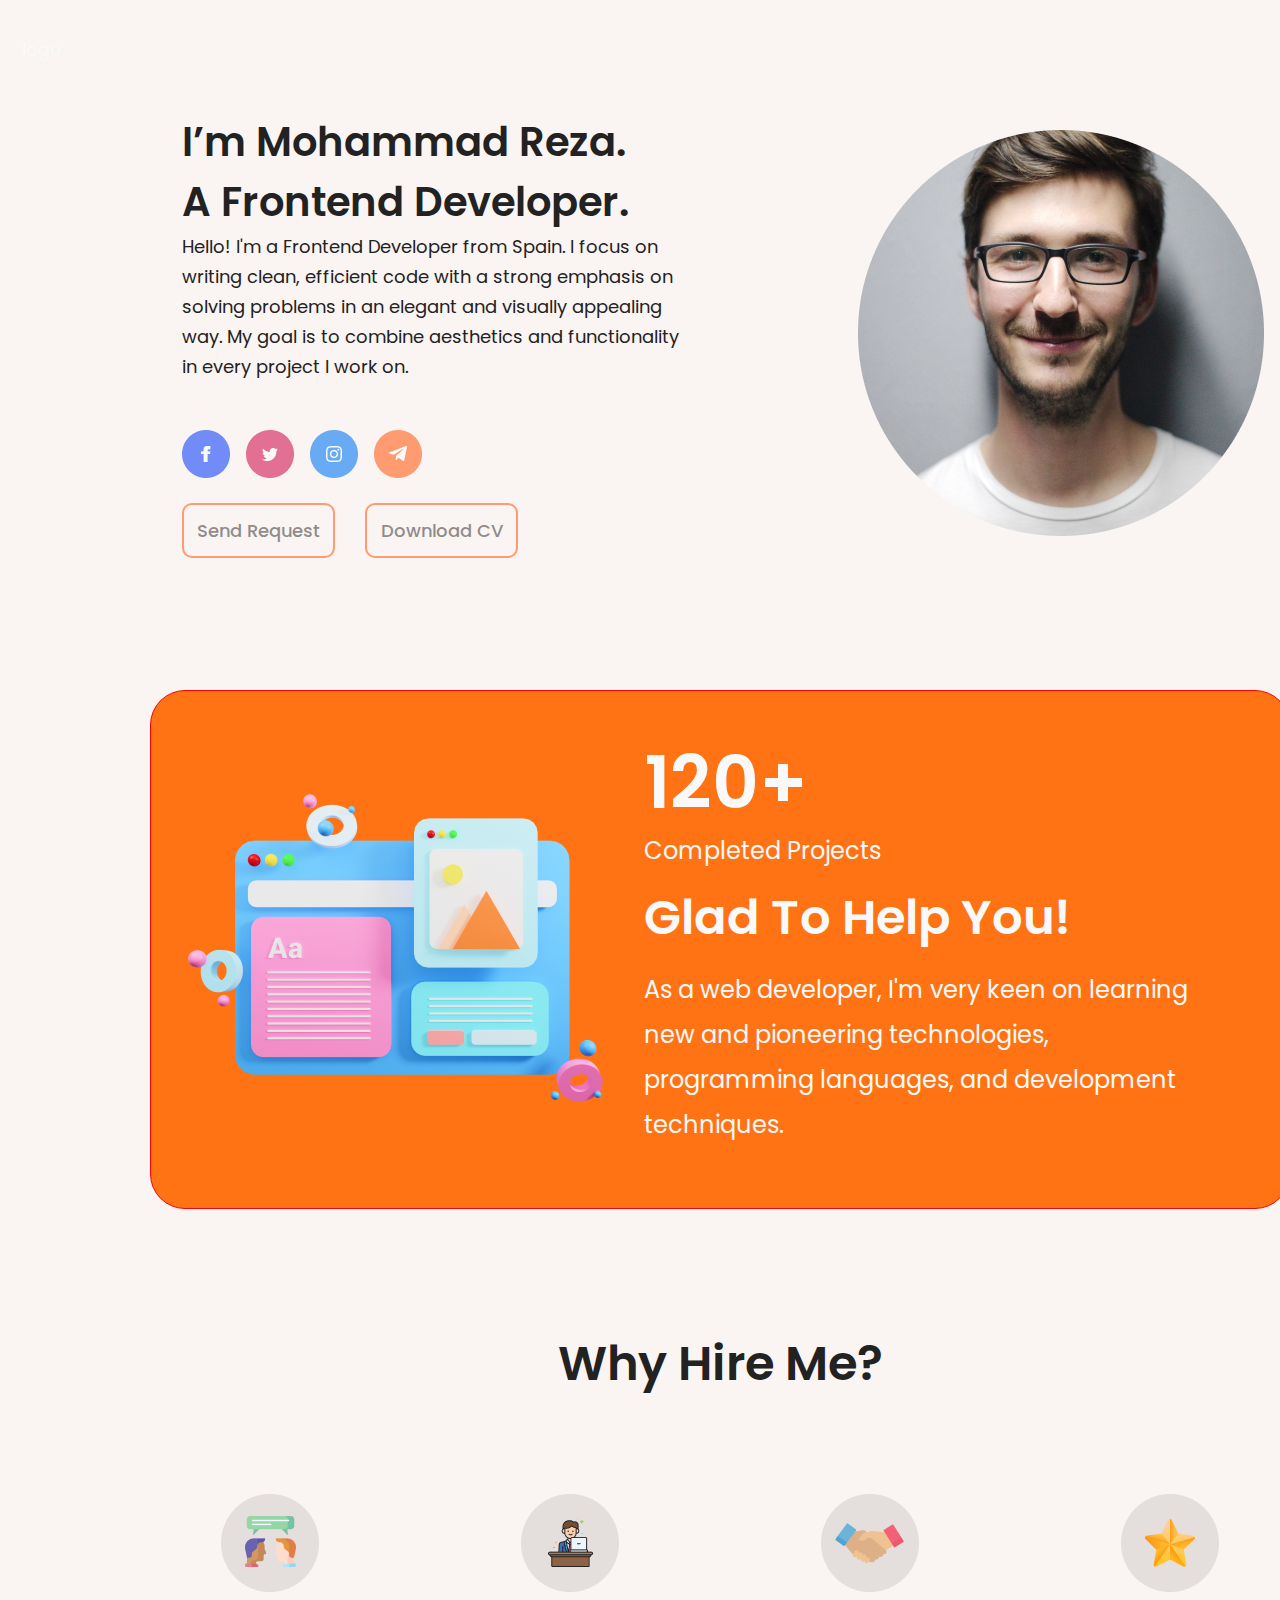
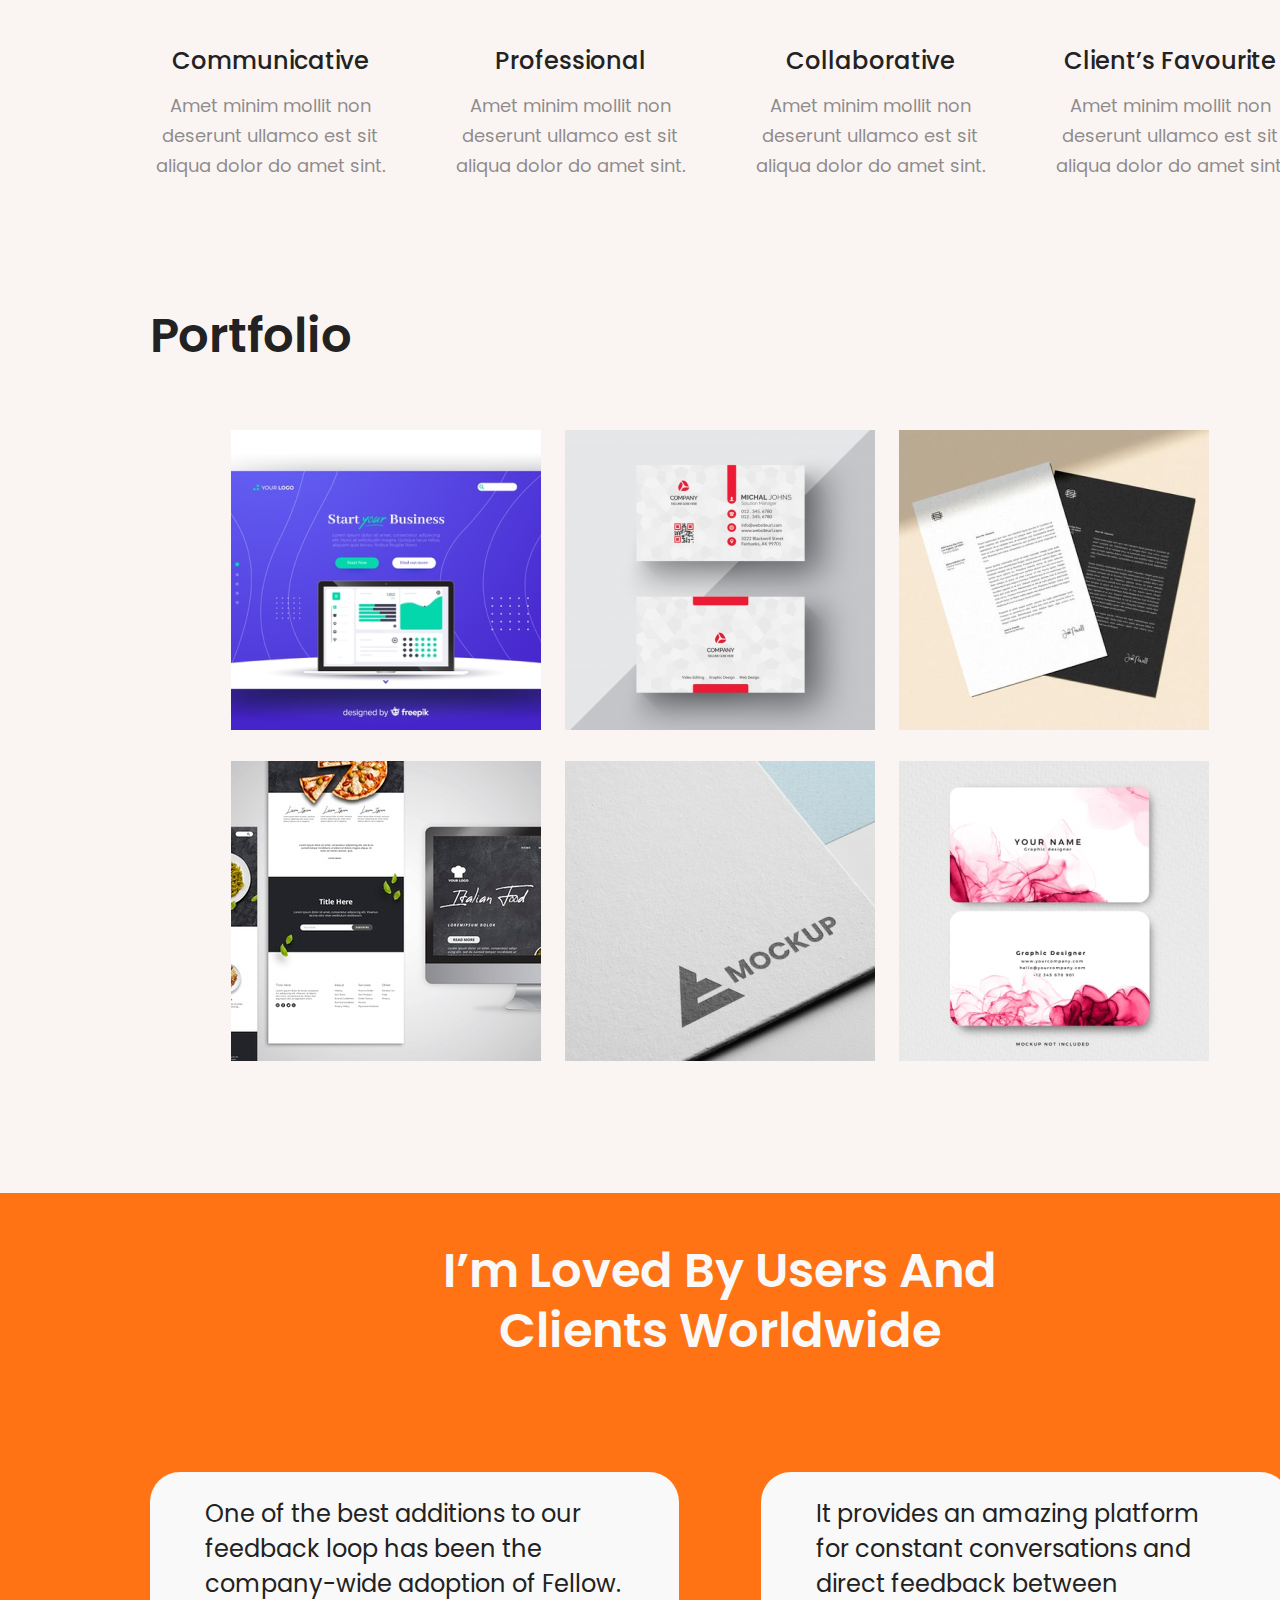
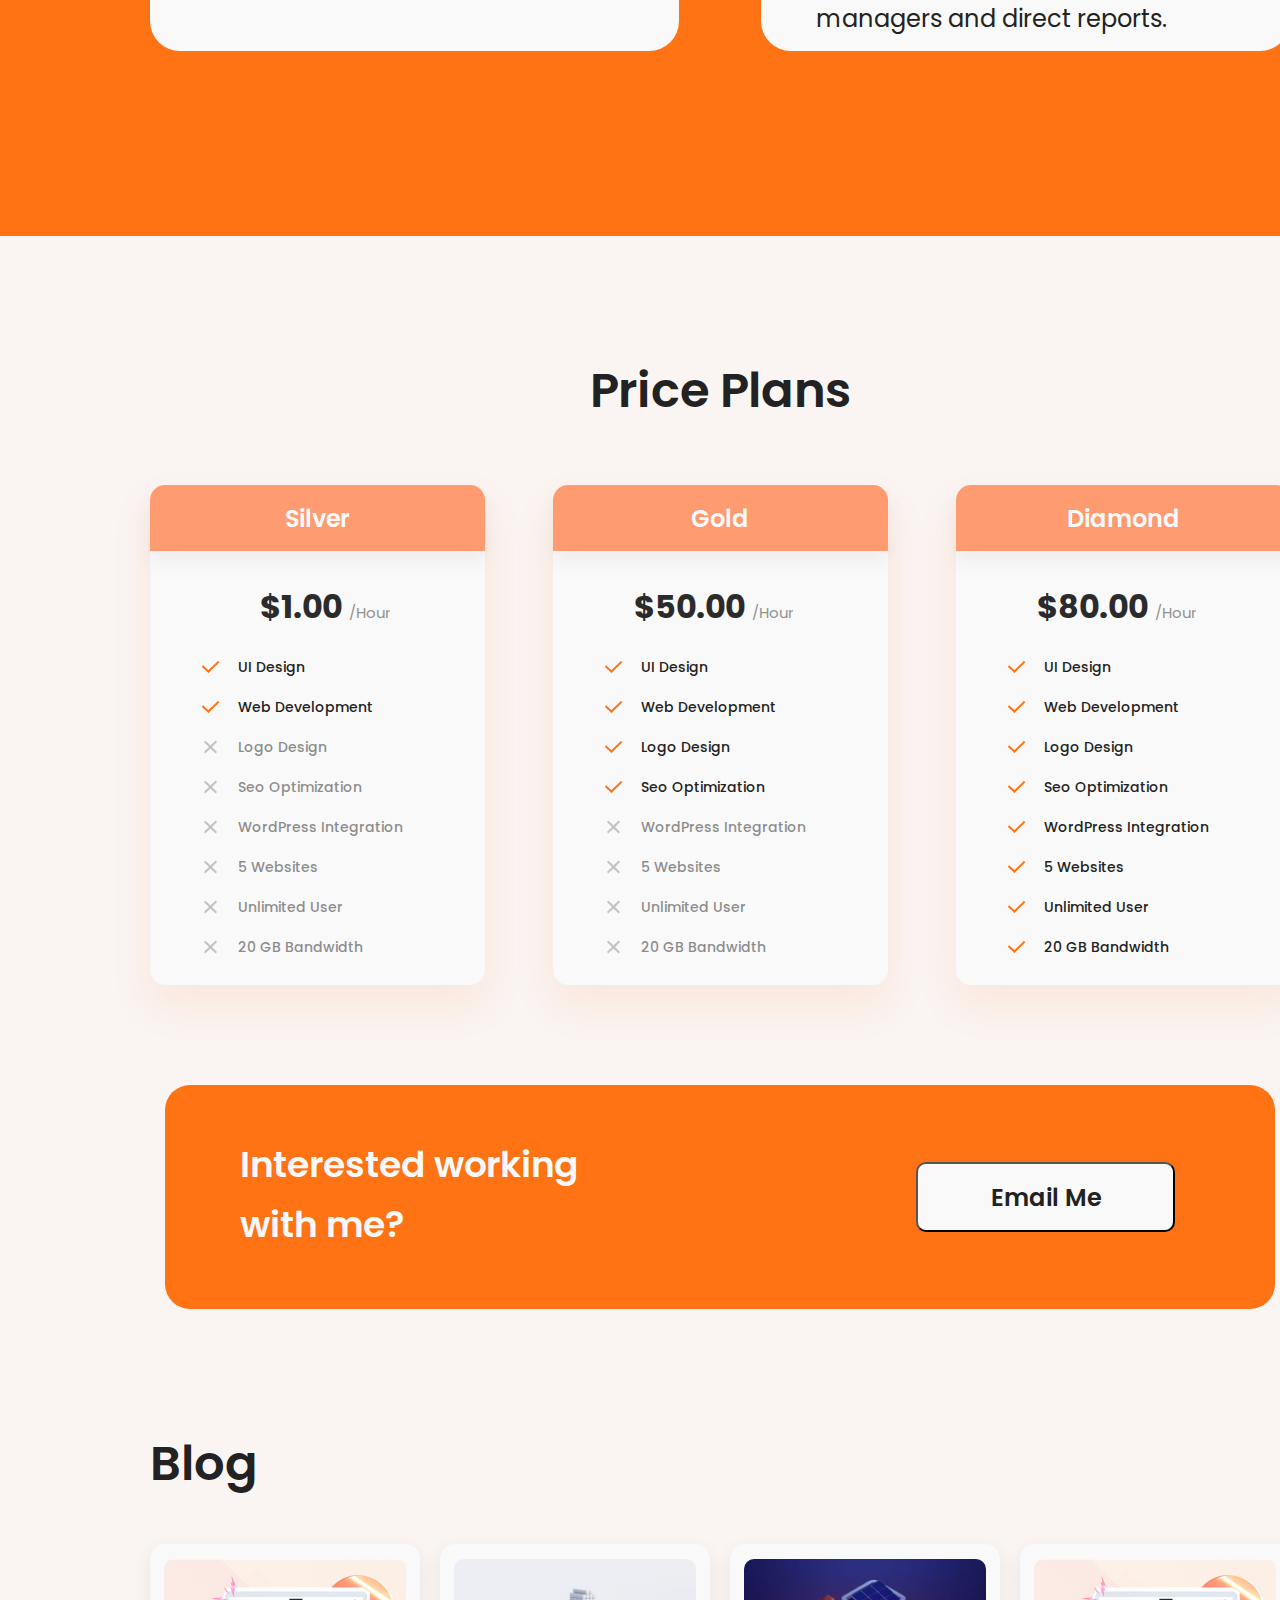
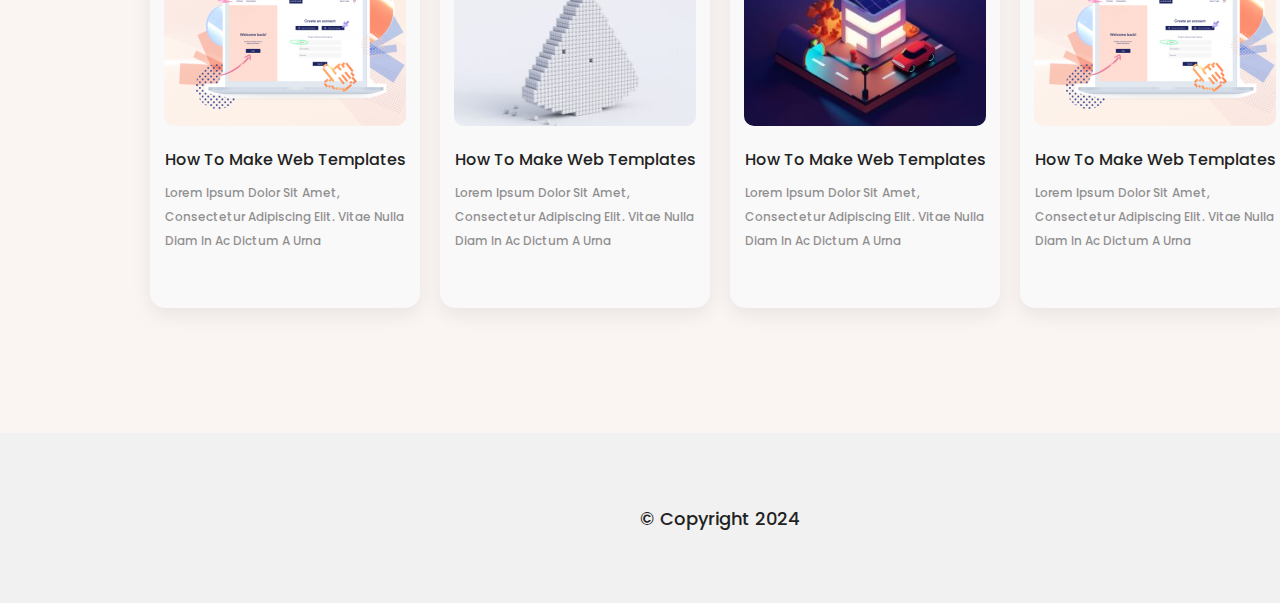
==== index.html @ 56ccb45d "Commit 1" ====
<!doctype html>
<html lang="en">
<head>
    <meta charset="UTF-8">
    <meta name="viewport"
          content="width=device-width, user-scalable=no, initial-scale=1.0, maximum-scale=1.0, minimum-scale=1.0">
    <meta http-equiv="X-UA-Compatible" content="ie=edge">
    <title>Portfolio</title>
    <link rel="stylesheet" href="style.css">
</head>
<body>
<div class="content-wrapper flex">
    <p class="logo">logo</p>
    <header class="flex">
        <div class="header-info flex">
            <h1 class="font-size core-font">I’m Mohammad Reza. a Frontend developer.</h1>
            <p>Hello! I'm a Frontend Developer from Spain. I focus on writing clean, efficient code with a strong emphasis on solving problems in an elegant and visually appealing way. My goal is to combine aesthetics and functionality in every project I work on.</p>
            <div class="icons-container flex">
                <a href="https://www.facebook.com" target="_blank"><img src="Images/Social_Media_Icons/facebook-icon.png" alt="Facebook Profile"></a>
                <a href="https://www.twitter.com" target="_blank"><img src="Images/Social_Media_Icons/twitter-icon.png" alt="Twitter Profile"></a>
                <a href="https://www.instagram.com" target="_blank"><img src="Images/Social_Media_Icons/instagram-icon.png" alt="Instagram Profile"></a>
                <a href="https://t.me" target="_blank"><img src="Images/Social_Media_Icons/telegram-icon.png" alt="Telegram Profile"></a>
            </div>
            <div class="buttons-container">
                <button class="button send">Send Request</button>
                <button class="button download">Download CV</button>
            </div>
        </div>
        <img src="Images/Mohammad_Reza.png" alt="Photo of Mohammad Reza">
    </header>
    <main class="main flex">
        <!----------------------------section introduction--------------------------->
        <section class="introduction flex">
            <img src="Images/Website_Mockup.png" alt="Website Mockup Image">
            <div class="text-container">
                <p>120+</p>
                <p>Completed Projects</p>
                <h3 class="introduction-title core-font">Glad to Help You!</h3>
                <p>As a web developer, I'm very keen on learning new and pioneering technologies, programming languages, and development techniques.</p>
            </div>
        </section>
        <!----------------------------section skills--------------------------------->
        <section class="skills flex">
            <h2 class="skills-title core-font">Why Hire Me?</h2>
            <div class="skills-cards flex">
                <article class="skills-card flex">
                    <img src="Images/Skills/Communicative.png" alt="Communicative icon: two heads with speech bubble">
                    <h4>Communicative</h4>
                    <p>Amet minim mollit non deserunt ullamco est sit aliqua dolor do amet sint.</p>
                </article>
                <article class="skills-card flex">
                    <img src="Images/Skills/Professional.png" alt="Professional icon: person at desk with computer">
                    <h4>Professional</h4>
                    <p>Amet minim mollit non deserunt ullamco est sit aliqua dolor do amet sint.</p>
                </article>
                <article class="skills-card flex">
                    <img src="Images/Skills/Collaborative.png" alt="Collaborative icon: two hands shaking">
                    <h4>Collaborative</h4>
                    <p>Amet minim mollit non deserunt ullamco est sit aliqua dolor do amet sint.</p>
                </article>
                <article class="skills-card flex">
                    <img src="Images/Skills/Favourite.png" alt="Client's Favourite icon: yellow star">
                    <h4>Client’s Favourite</h4>
                    <p>Amet minim mollit non deserunt ullamco est sit aliqua dolor do amet sint.</p>
                </article>
            </div>
        </section>
        <!----------------------------section portfolio------------------------------>
        <section class="portfolio">
            <h2 class="portfolio-title core-font">Portfolio</h2>
            <div class="portfolio-container">
                <a href="#"><img src="Images/Portfolio/business-landing-page.png" alt="Business startup landing page with a modern design and analytics dashboard illustration"></a>
                <a href="#"><img src="Images/Portfolio/business-card-design.png" alt="Professional business card design with red accents and contact information"></a>
                <a href="#"><img src="Images/Portfolio/letterhead-template.png" alt="Elegant letterhead templates in white and black with company branding"></a>
                <a href="#"><img src="Images/Portfolio/restaurant-menu.png" alt="Restaurant menu design featuring Italian food with a clean layout"></a>
                <a href="#"><img src="Images/Portfolio/mockup-design.png" alt="Mockup design showcasing a logo on textured paper"></a>
                <a href="#" class="inactive-link"><img src="Images/Portfolio/gift-card.png" alt="Stylish gift cards with pink floral design and placeholder text"></a>
            </div>
        </section>
        <!----------------------------section quotes--------------------------------->
        <section class="quotes flex">
            <h2 class="quotes-title core-font">I’m Loved By Users And Clients Worldwide</h2>
            <div class="quotes-container flex">
                <blockquote class="quote-one flex">
                    <p class="quote-one-text">One of the best additions to our feedback loop has been the company-wide adoption of Fellow.</p>
                </blockquote>
                <blockquote class="quote-two flex">
                    <p class="quote-two-text">It provides an amazing platform for constant conversations and direct feedback between managers and direct reports.</p>
                </blockquote>
            </div>
        </section>
        <!----------------------------section prices--------------------------------->
        <section class="prices flex">
            <h2 class="prices-title core-font">Price plans</h2>
            <div class="price-cards-container flex">
                <div class="price-card silver">
                    <div class="price-card-title flex">silver</div>
                    <div class="plan-price">
                        <h2 class="price">$1.00 <span>/Hour</span></h2>
                    </div>
                    <ul class="plan-features">
                        <li class="checked"><img src="Images/Prices/Check.png" alt="Checked" class="icon"> UI Design</li>
                        <li class="checked"><img src="Images/Prices/Check.png" alt="Checked" class="icon"> Web Development</li>
                        <li class="unchecked"><img src="Images/Prices/Unchecked.png" alt="Unchecked" class="icon"> Logo Design</li>
                        <li class="unchecked"><img src="Images/Prices/Unchecked.png" alt="Unchecked" class="icon"> Seo Optimization</li>
                        <li class="unchecked"><img src="Images/Prices/Unchecked.png" alt="Unchecked" class="icon"> WordPress Integration</li>
                        <li class="unchecked"><img src="Images/Prices/Unchecked.png" alt="Unchecked" class="icon"> 5 Websites</li>
                        <li class="unchecked"><img src="Images/Prices/Unchecked.png" alt="Unchecked" class="icon"> Unlimited User</li>
                        <li class="unchecked"><img src="Images/Prices/Unchecked.png" alt="Unchecked" class="icon"> 20 GB Bandwidth</li>
                    </ul>
                </div>
                <div class="price-card gold">
                    <div class="price-card-title flex">gold</div>
                    <div class="plan-price">
                        <h2 class="price">$50.00 <span>/Hour</span></h2>
                    </div>
                    <ul class="plan-features">
                        <li class="checked"><img src="Images/Prices/Check.png" alt="Checked" class="icon"> UI Design</li>
                        <li class="checked"><img src="Images/Prices/Check.png" alt="Checked" class="icon"> Web Development</li>
                        <li class="checked"><img src="Images/Prices/Check.png" alt="Checked" class="icon"> Logo Design</li>
                        <li class="checked"><img src="Images/Prices/Check.png" alt="Checked" class="icon"> Seo Optimization</li>
                        <li class="unchecked"><img src="Images/Prices/Unchecked.png" alt="Unchecked" class="icon"> WordPress Integration</li>
                        <li class="unchecked"><img src="Images/Prices/Unchecked.png" alt="Unchecked" class="icon"> 5 Websites</li>
                        <li class="unchecked"><img src="Images/Prices/Unchecked.png" alt="Unchecked" class="icon"> Unlimited User</li>
                        <li class="unchecked"><img src="Images/Prices/Unchecked.png" alt="Unchecked" class="icon"> 20 GB Bandwidth</li>
                    </ul>
                </div>
                <div class="price-card diamond">
                    <div class="price-card-title flex">diamond</div>
                    <div class="plan-price">
                        <h2 class="price">$80.00 <span>/Hour</span></h2>
                    </div>
                    <ul class="plan-features">
                        <li class="checked"><img src="Images/Prices/Check.png" alt="Checked" class="icon"> UI Design</li>
                        <li class="checked"><img src="Images/Prices/Check.png" alt="Checked" class="icon"> Web Development</li>
                        <li class="checked"><img src="Images/Prices/Check.png" alt="Checked" class="icon"> Logo Design</li>
                        <li class="checked"><img src="Images/Prices/Check.png" alt="Checked" class="icon"> Seo Optimization</li>
                        <li class="checked"><img src="Images/Prices/Check.png" alt="Checked" class="icon"> WordPress Integration</li>
                        <li class="checked"><img src="Images/Prices/Check.png" alt="Checked" class="icon"> 5 Websites</li>
                        <li class="checked"><img src="Images/Prices/Check.png" alt="Checked" class="icon"> Unlimited User</li>
                        <li class="checked"><img src="Images/Prices/Check.png" alt="Checked" class="icon"> 20 GB Bandwidth</li>
                    </ul>
                </div>
            </div>
            <div class="email-container flex">
                <h4 class="email-title">Interested working with me?</h4>
                <button class="email-button">Email Me</button>
            </div>
        </section>
        <!----------------------------section Blog ---------------------------------->
        <section class="blog flex">
            <h2 class="blog-title core-font">Blog</h2>
            <div class="blog-cards-container flex">
                <article class="blog-card flex">
                    <img src="Images/Blog/sign-up.png" alt="online registration form">
                    <h3 class="blog-card-title">How to make web templates</h3>
                    <p class="blog-card-description">Lorem ipsum dolor sit amet, consectetur adipiscing elit. Vitae nulla diam in ac dictum a urna</p>
                </article>
                <article class="blog-card flex">
                    <img src="Images/Blog/Pine-tree.png" alt="Pine-tree made of white cubes">
                    <h3 class="blog-card-title">How to make web templates</h3>
                    <p class="blog-card-description">Lorem ipsum dolor sit amet, consectetur adipiscing elit. Vitae nulla diam in ac dictum a urna</p>
                </article>
                <article class="blog-card flex">
                    <img src="Images/Blog/3D_model.png" alt="3D model of a house with solar panels and a car on the street">
                    <h3 class="blog-card-title">How to make web templates</h3>
                    <p class="blog-card-description">Lorem ipsum dolor sit amet, consectetur adipiscing elit. Vitae nulla diam in ac dictum a urna</p>
                </article>
                <article class="blog-card flex">
                    <img src="Images/Blog/sign-up.png" alt="online registration form">
                    <h3 class="blog-card-title">How to make web templates</h3>
                    <p class="blog-card-description">Lorem ipsum dolor sit amet, consectetur adipiscing elit. Vitae nulla diam in ac dictum a urna</p>
                </article>
            </div>
        </section>
    </main>
    <footer class="flex">
        <p>© Copyright 2024</p>
    </footer>
</div>
</body>
</html>
---- style.css ----
@import url('https://fonts.googleapis.com/css2?family=Poppins:ital,wght@0,100;0,200;0,300;0,400;0,500;0,600;0,700;0,800;0,900;1,100;1,200;1,300;1,400;1,500;1,600;1,700;1,800;1,900&display=swap');

* {
    margin: 0;
    padding: 0;
    box-sizing: border-box;
    font-family: "Poppins", sans-serif;
}

.flex {
    display: flex;
    justify-content: center;
    align-items: center;
}

.core-font {
    color: #222;
    font-size: 48px;
    font-weight: 600;
    line-height: 60px;
    text-transform: capitalize;
}

.content-wrapper {
    width: 1440px;
    background: #FAF4F2;
    justify-content: start;
    flex-direction: column;
    margin: 0 auto;
    position: relative;
}

header {
    width: 1440px;
    align-items: start;
    gap: 167px;
    margin: 100px 176px 125px 182px;
}

.logo {
    color: #F9F9F9;
    font-size: 18px;
    font-weight: 500;
    position: absolute;
    top: 36px;
    left: 22px;
}

.header-info {
    width: 509px;
    align-items: start;
    flex-direction: column;
    margin: 12px 0 7px 0;
}

h1.font-size {
    width: 475px;
    font-size: 40px;
}

header > div > p {
    width: 509px;
    height: 144px;
    color: #222;
    font-size: 18px;
    font-weight: 400;
    line-height: 30px; /* 166.667% */
    margin-bottom: 54px;
}

.icons-container {
    width: 240px;
    height: 48px;
    margin-bottom: 25px;
    justify-content: space-between;
}

.icons-container a {
    width: 48px;
    height: 48px;
}

.icons-container a img {
    transition: transform 0.3s ease;
}

.icons-container a img:hover {
    transform: scale(1.1);
}

.buttons-container {
    display: flex;
    gap: 30px;
}

.send,
.download {
    width: 153px;
    height: 55px;
    border-radius: 10px;
    border: 2px solid #FF9B70;
    color: rgba(34, 34, 34, 0.50);
    font-size: 18px;
    font-weight: 500;
    background: #FAF4F2;
    transition: background 0.5s, color 0.5s, transform 0.3s;
}

.send:hover,
.download:hover {
    transform: scale(1.05);
    cursor: pointer;
}

.send:active,
.download:active {
    background: #FF2950;
    color: #F9F9F9;
}

.main {
    flex-direction: column;
}

.introduction {
    width: 1140px;
    height: 519px;
    border-radius: 35px;
    background: #FF7315;
    margin-bottom: 125px;
    border: 1px solid red;
}

.introduction img {
    margin: 93px 32px 97px 32px;
}

.text-container {
    display: flex;
    justify-content: center;
    align-items: start;
    flex-direction: column;
    margin: 62px 76px 63px 0;
    gap: 19px;
}

.text-container p:nth-child(1) {
    color: #F9F9F9;
    font-size: 72px;
    font-weight: 600;
    line-height: 62px;
}

.text-container p:nth-child(2) {
    color: #F9F9F9;
    font-size: 24px;
    font-weight: 400;
    line-height: 36px; /* 150% */
}

.introduction-title {
    color: #F9F9F9;
}

.text-container p:nth-child(4) {
    width: 570px;
    color: #F9F9F9;
    font-size: 24px;
    font-weight: 400;
    line-height: 45px; /* 187.5% */
}

.skills {
    flex-direction: column;
}

.skills-cards {
    gap: 60px;
}

.skills-title {
    color: #222;
    margin-bottom: 100px;
}

.skills-card {
    flex-direction: column;
    width: 240px;
}

.skills-card img {
    margin-bottom: 51px;
}

.skills-card h4:nth-child(2) {
    color: #222;
    text-align: center;
    font-size: 24px;
    font-weight: 500;
    line-height: 36px;
    margin-bottom: 12px;
}

.skills-card p:nth-child(3) {
    color: rgba(34, 34, 34, 0.50);
    text-align: center;
    font-size: 18px;
    font-weight: 400;
    line-height: 30px;
}

.portfolio-title {
    margin: 125px 1087px 64px 150px;
}

.portfolio-container {
    display: grid;
    grid-template-columns: repeat(3, 1fr);
    grid-template-rows: auto;
    margin: 0 231px 125px 231px;
    gap: 24px;
}

.portfolio-container a img {
    width: 310px;
    height: 300px;
    object-fit: cover;
}

.portfolio-container img {
    transition: transform 0.75s;
}

.portfolio-container img:hover {
    transform: scale(1.05);
}

.quotes {
    width: 1440px;
    height: 643px;
    background: #FF7315;
    justify-content: start;
    flex-direction: column;
    margin-bottom: 125px;
}

.quotes-title {
    width: 609px;
    color: #F9F9F9;
    text-align: center;
    margin: 48px 416px 111px 415px;
}

.quotes-container {
    gap: 82px;
}

.quote-one {
    width: 529px;
    height: 179px;
    border-radius: 30px;
    background: #F9F9F9;
    padding: 24px 55px 47px 55px;
}

.quote-two {
    width: 529px;
    height: 179px;
    border-radius: 30px;
    background: #F9F9F9;
    padding: 24px 55px 11px 55px;
}

.quote-one-text {
    width: 419px;
    height: 108px;
    color: #222;
    font-size: 24px;
    font-weight: 400;
}

.quote-two-text {
    width: 419px;
    height: 144px;
    color: #222;
    font-size: 24px;
    font-weight: 400;
}

.prices {
    flex-direction: column;
}

.prices-title {
    margin-bottom: 64px;
}

.price-cards-container {
    gap: 68px;
    margin-bottom: 100px;
}

.price-card {
    width: 335px;
    height: 500px;
    border-radius: 15px;
    background: #F9F9F9;
    box-shadow: 0 20px 40px 0 rgba(255, 115, 21, 0.10);
}

.price-card-title {
    width: 335px;
    height: 66px;
    border-radius: 15px 15px 0 0;
    background: #FF9B70;
    box-shadow: 0 10px 20px 0 rgba(0, 0, 0, 0.05);
    color: #F9F9F9;
    font-size: 24px;
    font-weight: 600;
    text-transform: capitalize;
}

.plan-price {
    display: flex;
    justify-content: center;
    align-items: center;
    flex-direction: column;
    text-align: center;
}

.price {
    color: #2B2B2B;
    font-size: 32px;
    font-weight: 700;
    line-height: 123.6%; /* 39.552px */
    text-transform: capitalize;
    margin: 36px 12px 29px auto;
}

.prices h2 span {
    color: #2B2B2B;
    font-kerning: none;
    font-feature-settings: 'calt' off;
    font-size: 15px;
    font-style: normal;
    font-weight: 400;
    line-height: 24px; /* 160% */
    text-transform: capitalize;
    opacity: 0.5;
    margin: 47px 83px 34px 0;
}

.plan-features {
    list-style-type: none;
    margin-left: 48px;
}

.plan-features li {
    color: #222;
    font-kerning: none;
    font-feature-settings: 'calt' off;
    font-size: 14px;
    font-weight: 500;
    line-height: 24px; /* 171.429% */
    text-transform: capitalize;
    margin-bottom: 16px;
    position: relative;
    padding-left: 40px;
}

.icon {
    position: absolute;
    left: 0;
}

.unchecked .icon {
    opacity: 0.5;
}

.plan-features li.unchecked {
    opacity: 0.5;
}

.email-container {
    width: 1110px;
    height: 224px;
    border-radius: 25px;
    background: #FF7315;
    gap: 333px;
    margin-bottom: 125px;
}

.email-title {
    color: #F9F9F9;
    font-size: 36px;
    font-weight: 600;
    line-height: 60px; /* 172.222% */
    width: 343px;
    height: 124px;
    margin: 50px 0 50px 75px;
}

.email-button {
    width: 259px;
    height: 70px;
    border-radius: 10px;
    background: #F9F9F9;
    box-shadow: 0 0.927px 1.924px 0 rgba(0, 0, 0, 0.01);
    margin: 77px 100px 77px 0;
    color: #222;
    font-size: 24px;
    font-weight: 600;
}

.email-button:hover {
    background-color: #F5D6BA;
    cursor: pointer;
}

.email-button:active {
    background-color: #F0C3A8;
    transform: translateY(2px);
}

.blog {
    flex-direction: column;
    margin-bottom: 125px;
}

.blog-title {
    width: 108px;
    height: 62px;
    margin: 0 1182px 48px 150px;
}

.blog-cards-container {
    gap: 20px;
}

.blog-card {
    width: 270px;
    height: 364px;
    border-radius: 15px;
    background: #F9F9F9;
    box-shadow: 0 7px 20px 0 rgba(0, 0, 0, 0.07);
    flex-direction: column;
    padding-top: 15px;
}

.blog-card-title {
    color: #222;
    font-size: 16px;
    font-weight: 500;
    line-height: 123.6%; /* 19.776px */
    text-transform: capitalize;
    margin: 24px 0 12px 0;
}

.blog-card-description {
    width: 240px;
    height: 70px;
    color: rgba(34, 34, 34, 0.50);
    font-kerning: none;
    font-feature-settings: 'calt' off;
    font-size: 12px;
    font-weight: 500;
    line-height: 24px; /* 200% */
    text-transform: capitalize;
    margin-bottom: 57px;
}

.blog img {
    border-radius: 10px;
}

footer {
    width: 1440px;
    height: 170px;
    background: #F1F1F1;
}

footer p {
    color: #222;
    font-size: 18px;
    font-weight: 500;
}
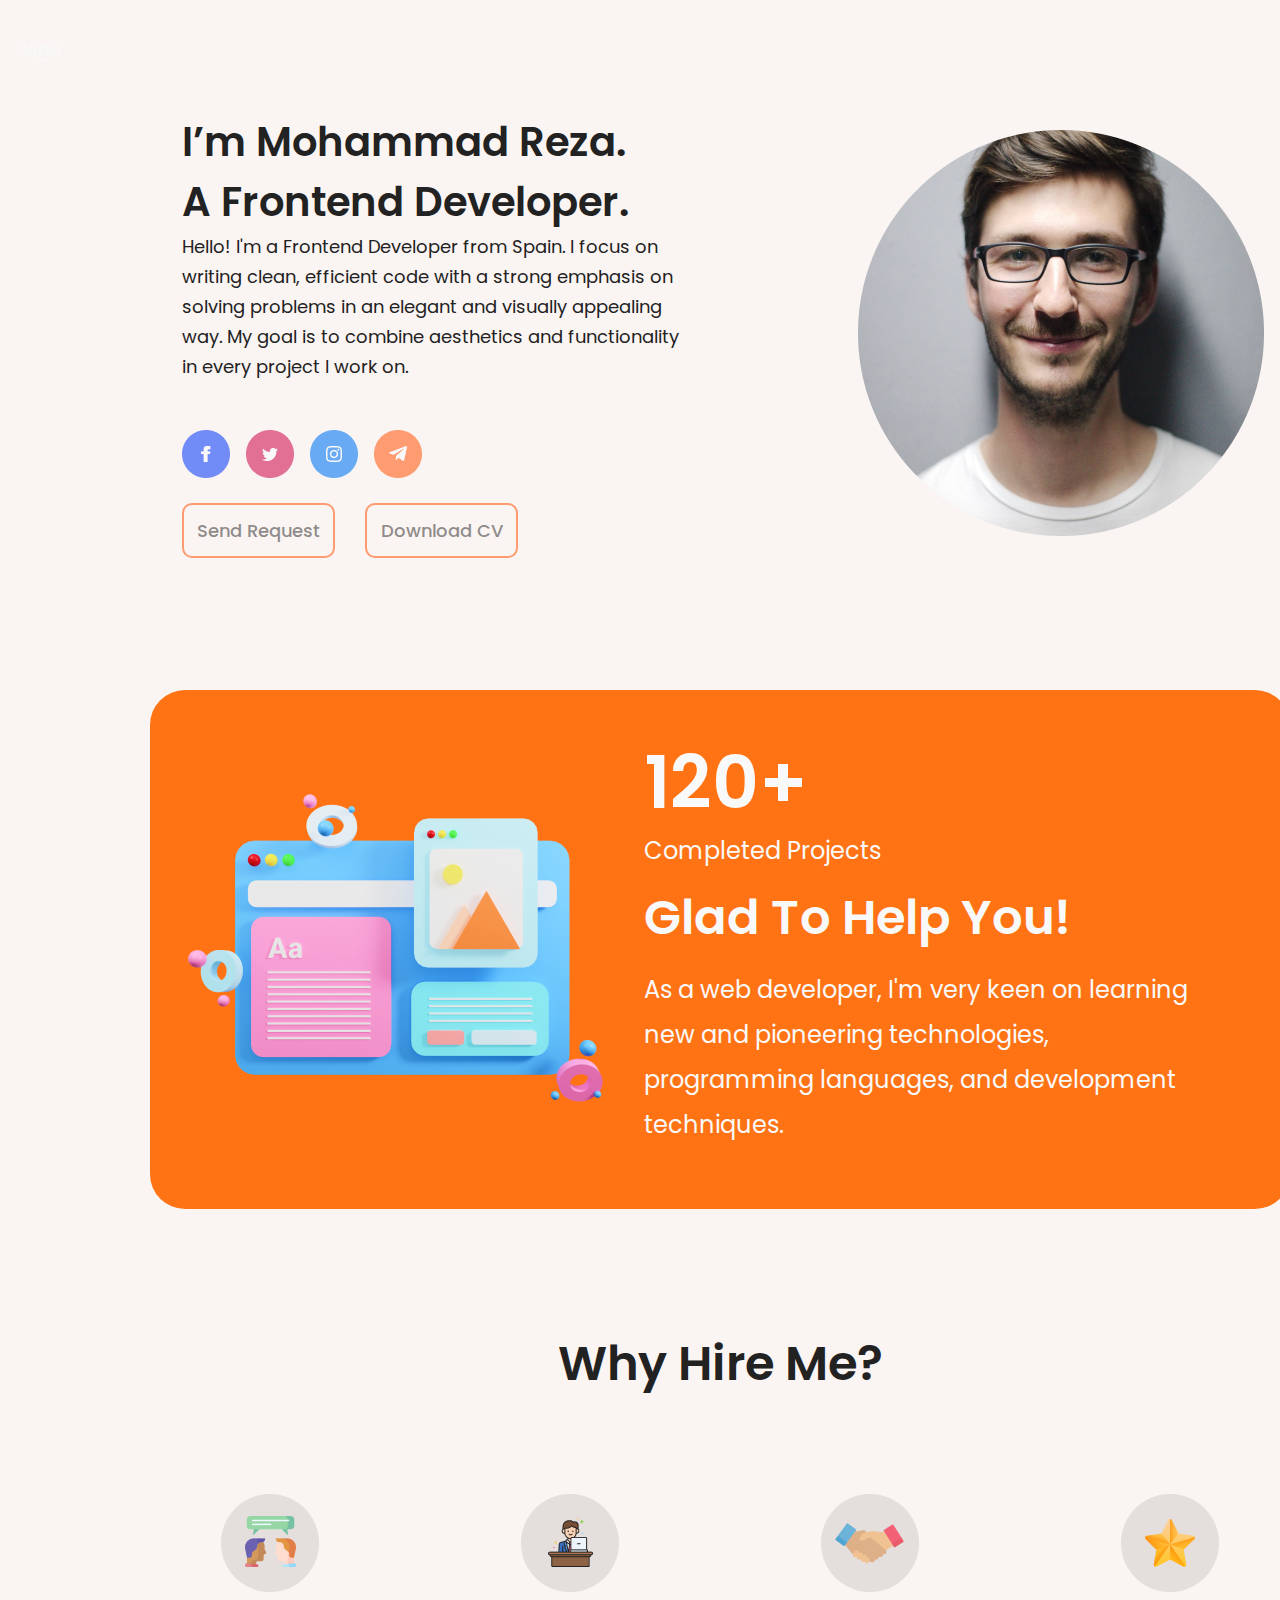
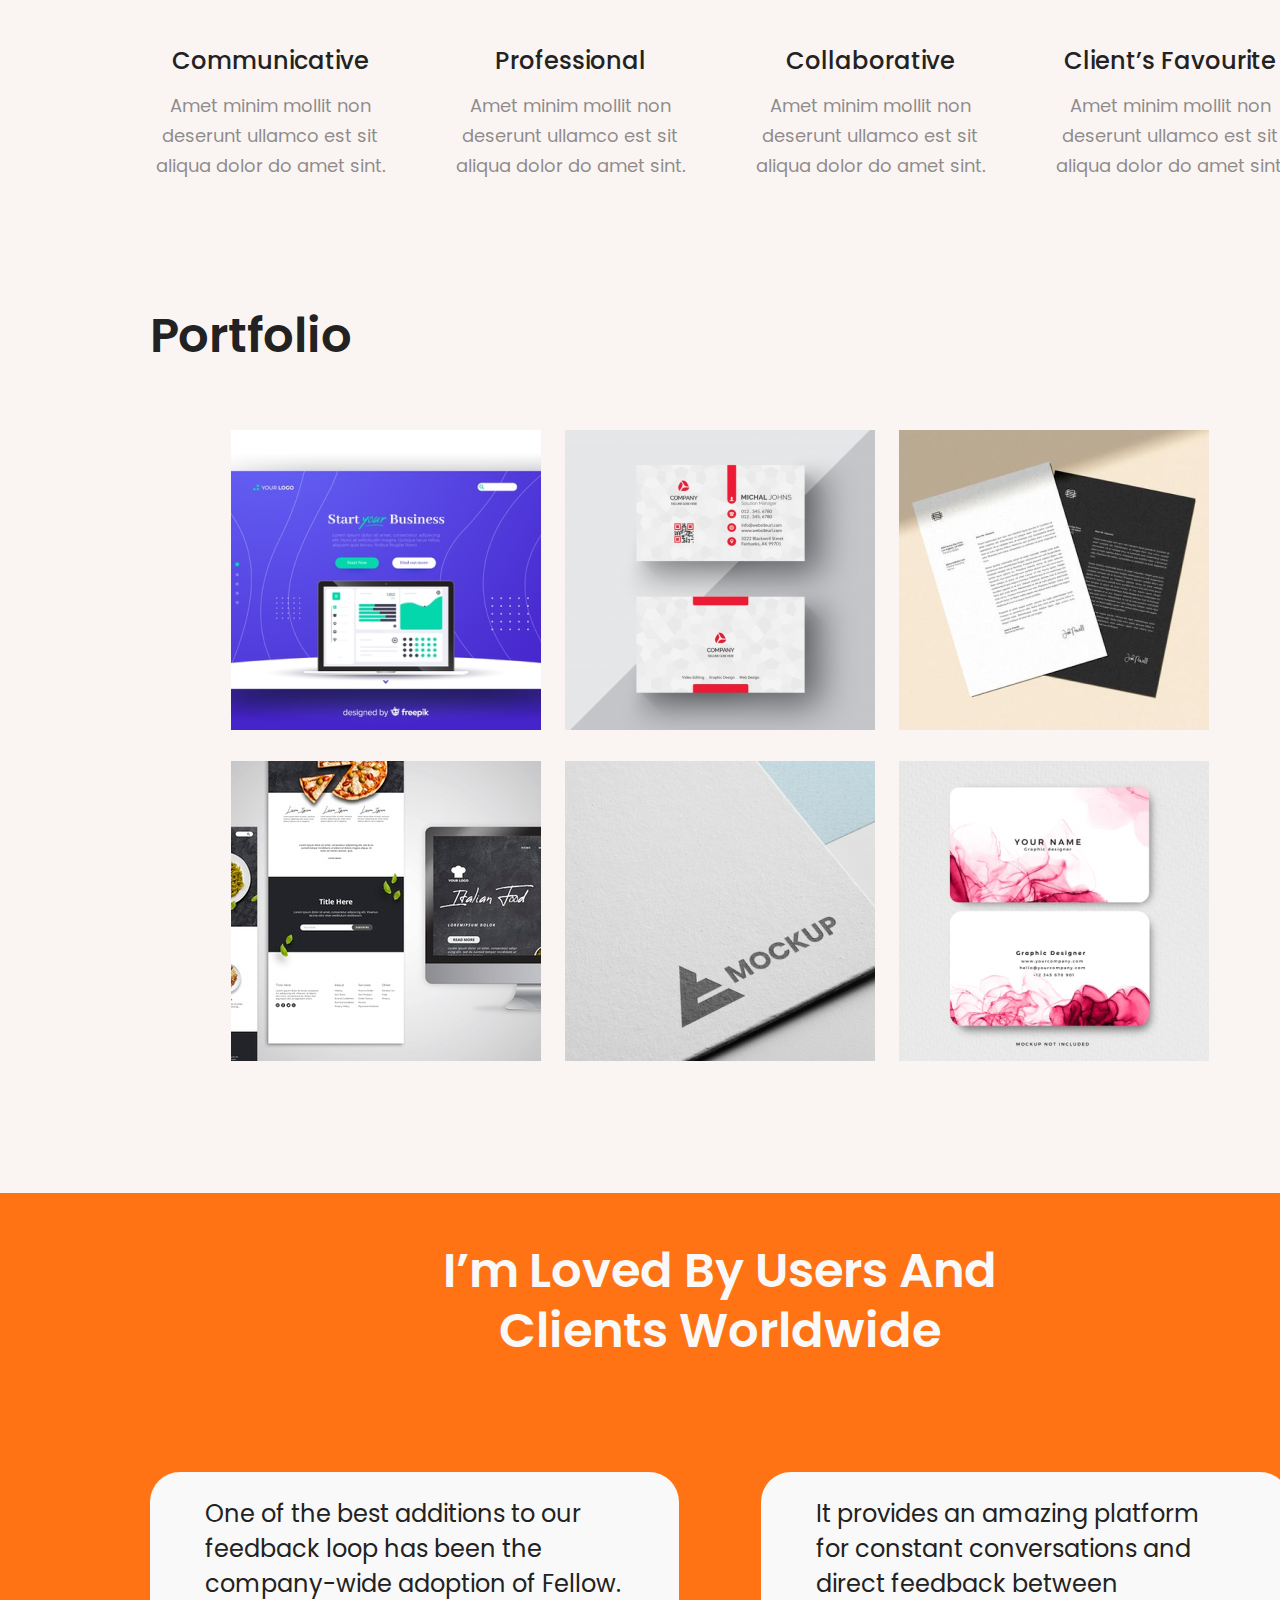
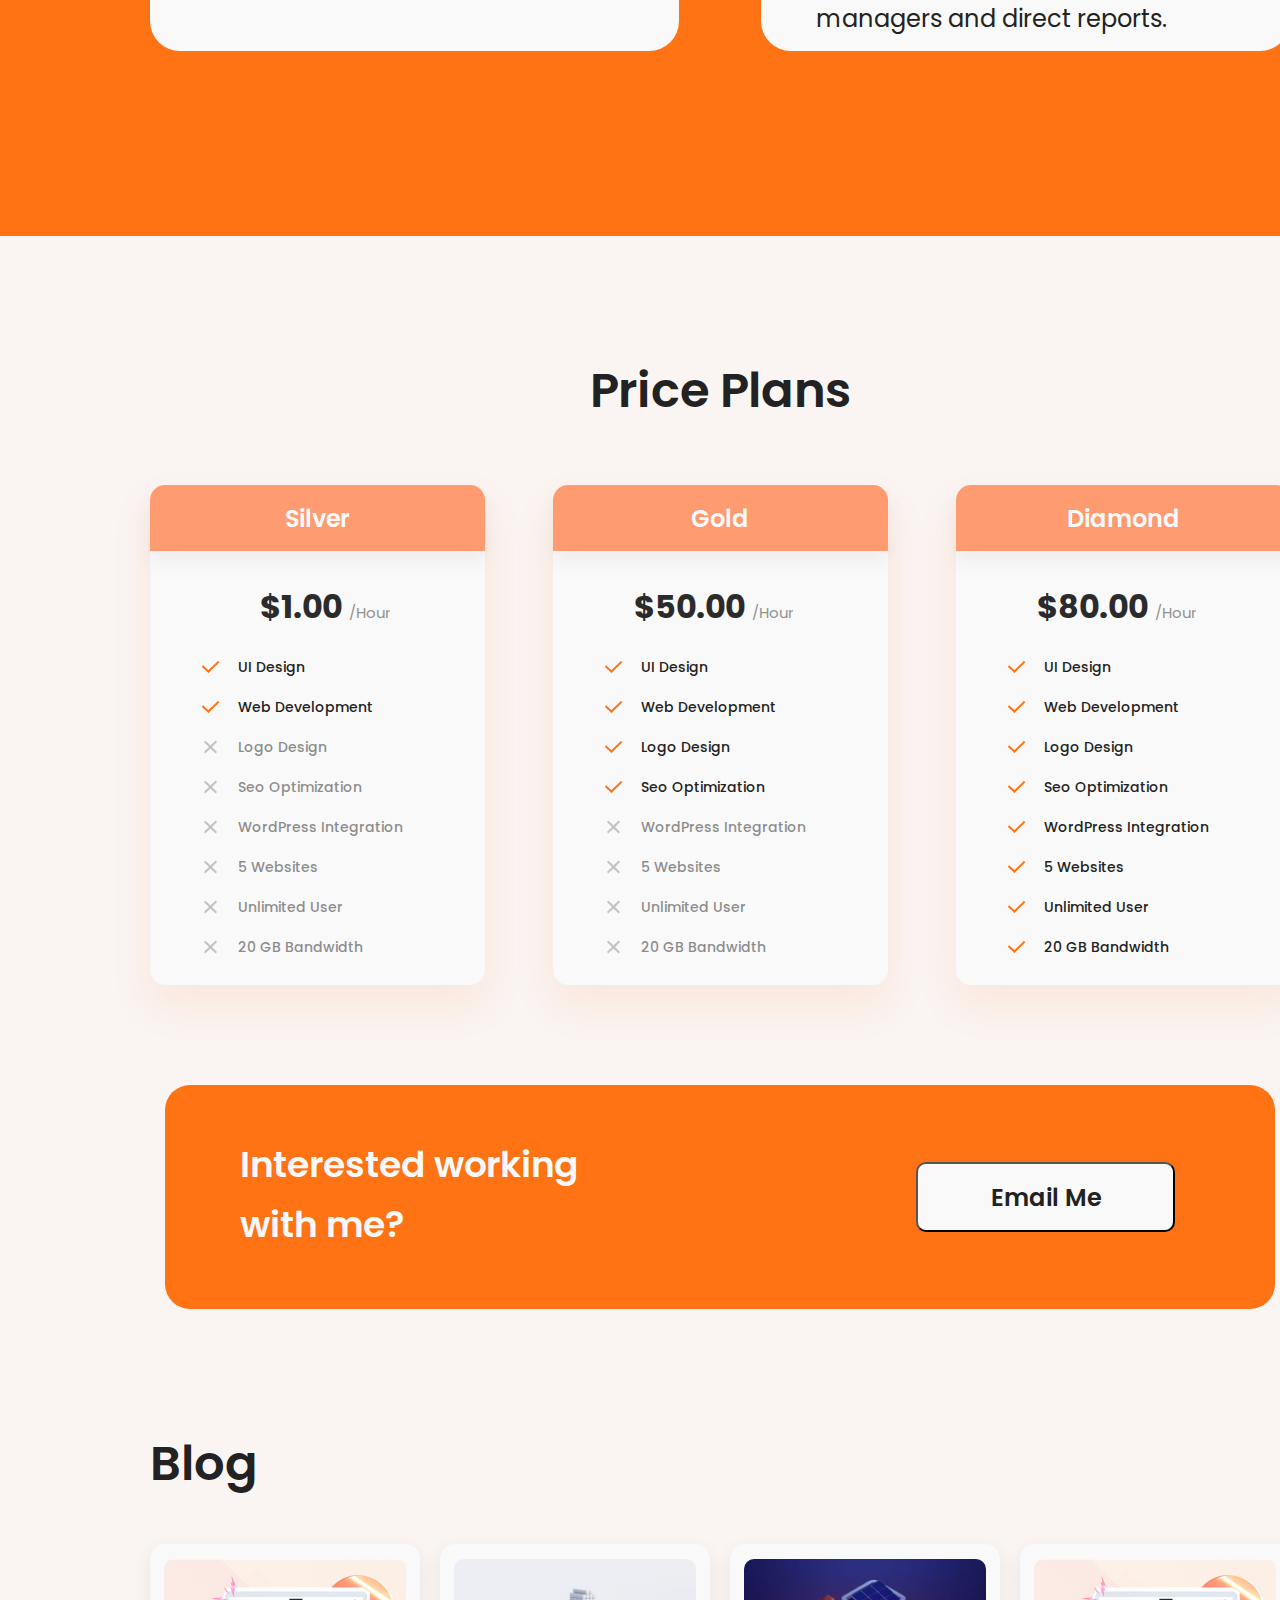
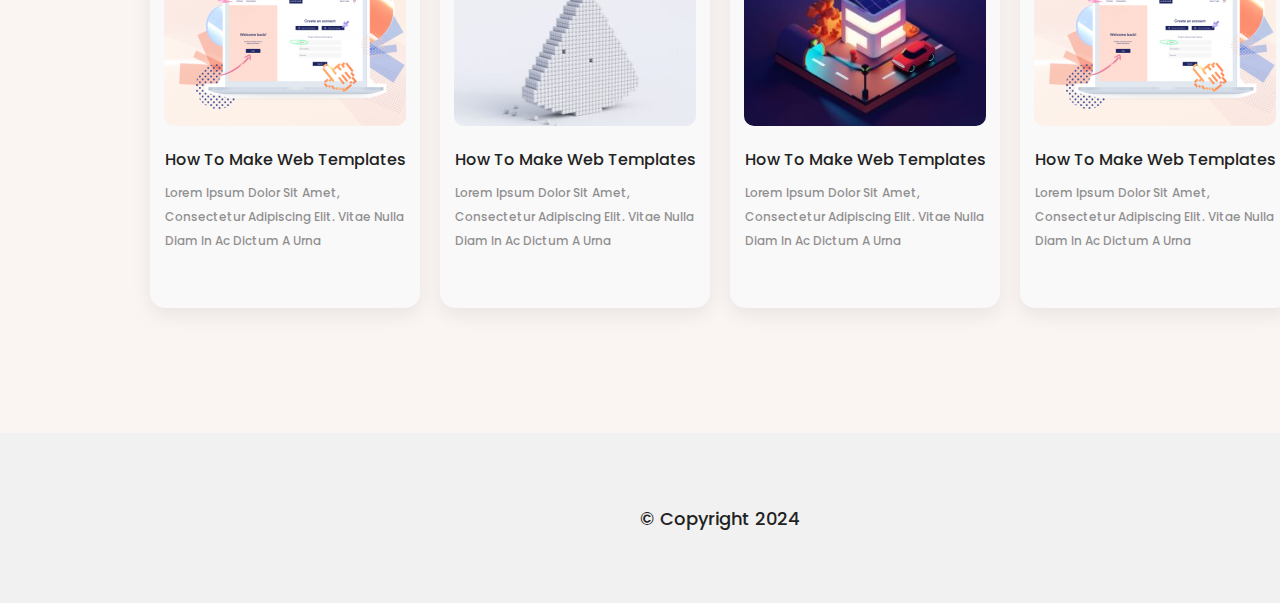
==== commit e5751c2c: "Commit 1" ====
--- a/index.html
+++ b/index.html
@@ -5,7 +5,10 @@
     <meta name="viewport"
           content="width=device-width, user-scalable=no, initial-scale=1.0, maximum-scale=1.0, minimum-scale=1.0">
     <meta http-equiv="X-UA-Compatible" content="ie=edge">
-    <title>Portfolio</title>
+    <title>Mohammad Reza | Frontend Developer</title>
+    <link rel="icon" href="Images/Favicon/favicon.ico" type="image/x-icon">
+    <link rel="icon" href="Images/Favicon/favicon-16x16.png" type="image/png" sizes="16x16">
+    <link rel="icon" href="Images/Favicon/favicon-32x32.png" type="image/png" sizes="32x32">
     <link rel="stylesheet" href="style.css">
 </head>
 <body>
--- a/style.css
+++ b/style.css
@@ -67,6 +67,8 @@
     line-height: 30px; /* 166.667% */
     margin-bottom: 54px;
 }
+
+/**********************  header BUTTONS  *********************/
 
 .icons-container {
     width: 240px;
@@ -122,13 +124,14 @@
     flex-direction: column;
 }
 
+/*section introduction*/
+
 .introduction {
     width: 1140px;
     height: 519px;
     border-radius: 35px;
     background: #FF7315;
     margin-bottom: 125px;
-    border: 1px solid red;
 }
 
 .introduction img {
@@ -170,6 +173,8 @@
     line-height: 45px; /* 187.5% */
 }
 
+/********************   section skills  *******************/
+
 .skills {
     flex-direction: column;
 }
@@ -208,6 +213,8 @@
     font-weight: 400;
     line-height: 30px;
 }
+
+/**************       section portfolio     *************/
 
 .portfolio-title {
     margin: 125px 1087px 64px 150px;
@@ -235,6 +242,8 @@
     transform: scale(1.05);
 }
 
+/**************       section quotes     *************/
+
 .quotes {
     width: 1440px;
     height: 643px;
@@ -287,6 +296,8 @@
     font-weight: 400;
 }
 
+/**************       section Price plans     *************/
+
 .prices {
     flex-direction: column;
 }
@@ -380,7 +391,7 @@
 .plan-features li.unchecked {
     opacity: 0.5;
 }
-
+/**************      email-container    *************/
 .email-container {
     width: 1110px;
     height: 224px;
@@ -421,7 +432,7 @@
     background-color: #F0C3A8;
     transform: translateY(2px);
 }
-
+/**************      section Blog    *************/
 .blog {
     flex-direction: column;
     margin-bottom: 125px;
@@ -472,7 +483,7 @@
 .blog img {
     border-radius: 10px;
 }
-
+/**************      section footer    *************/
 footer {
     width: 1440px;
     height: 170px;
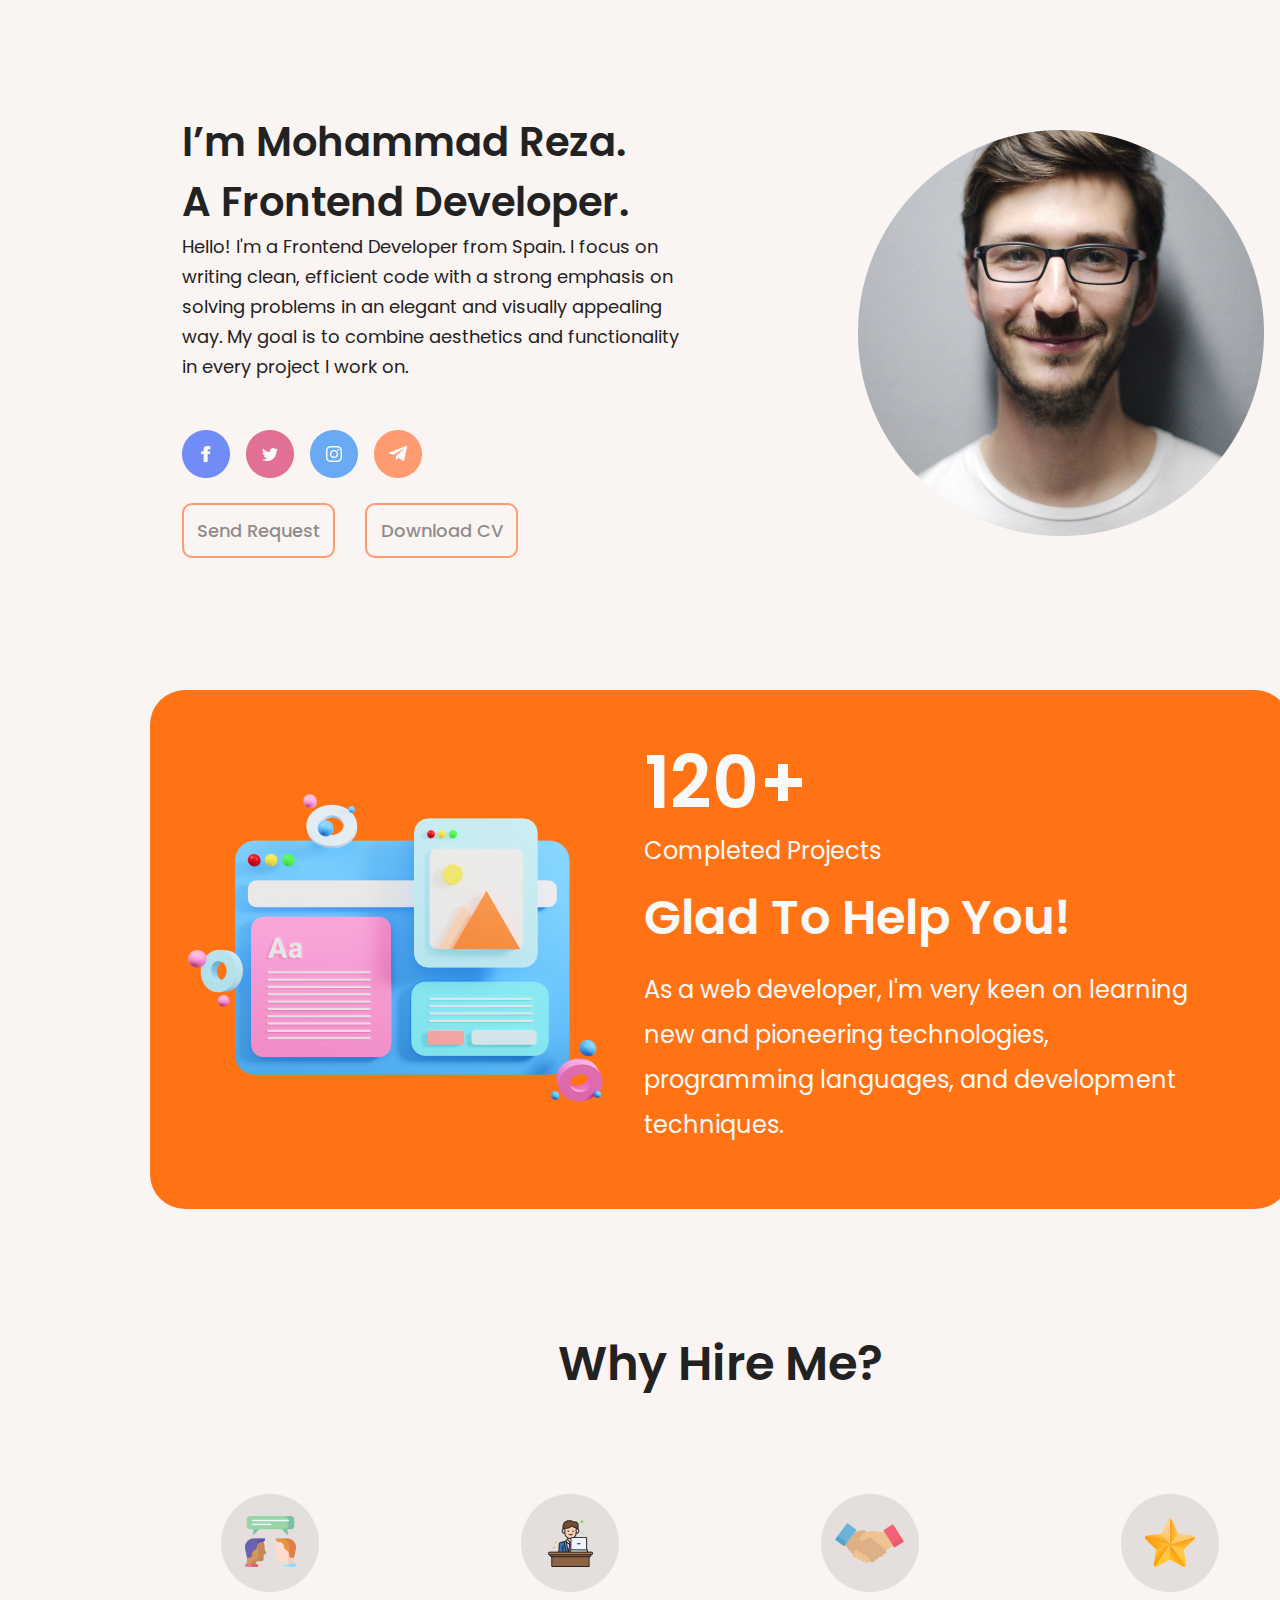
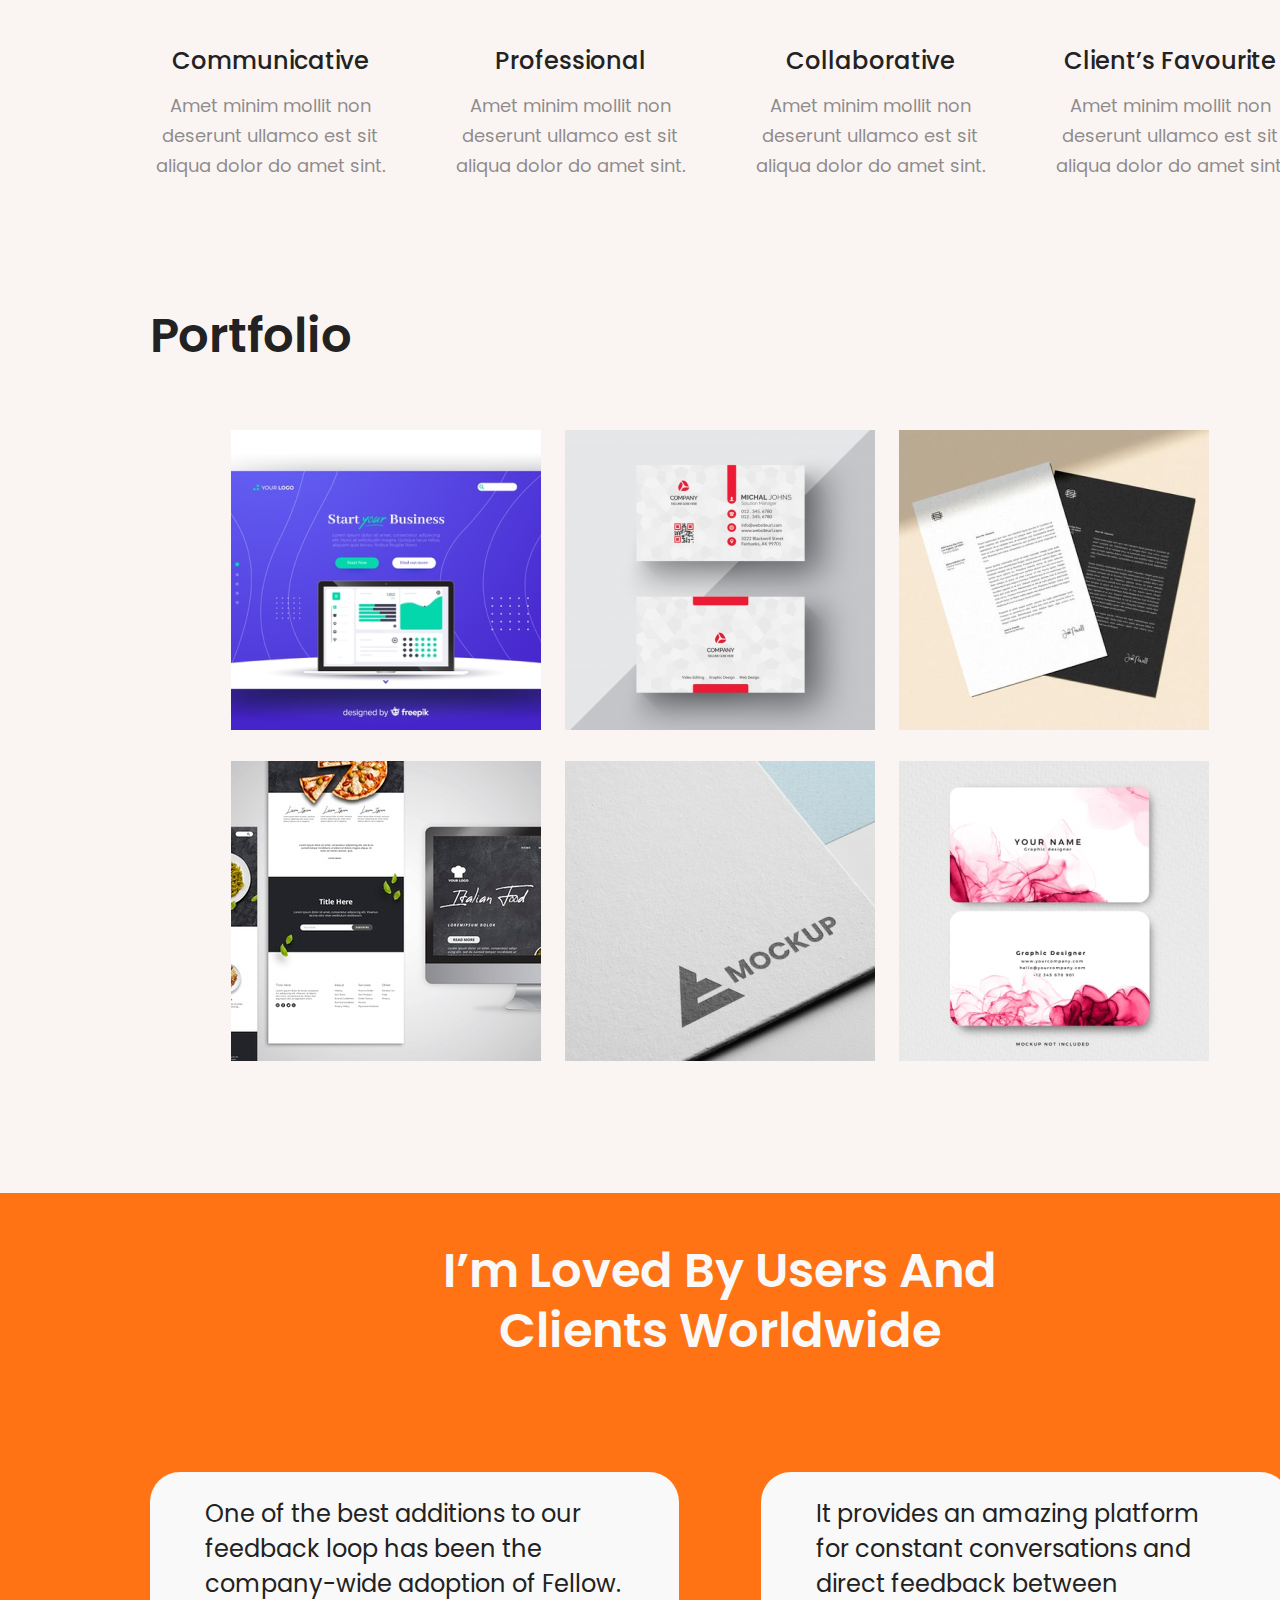
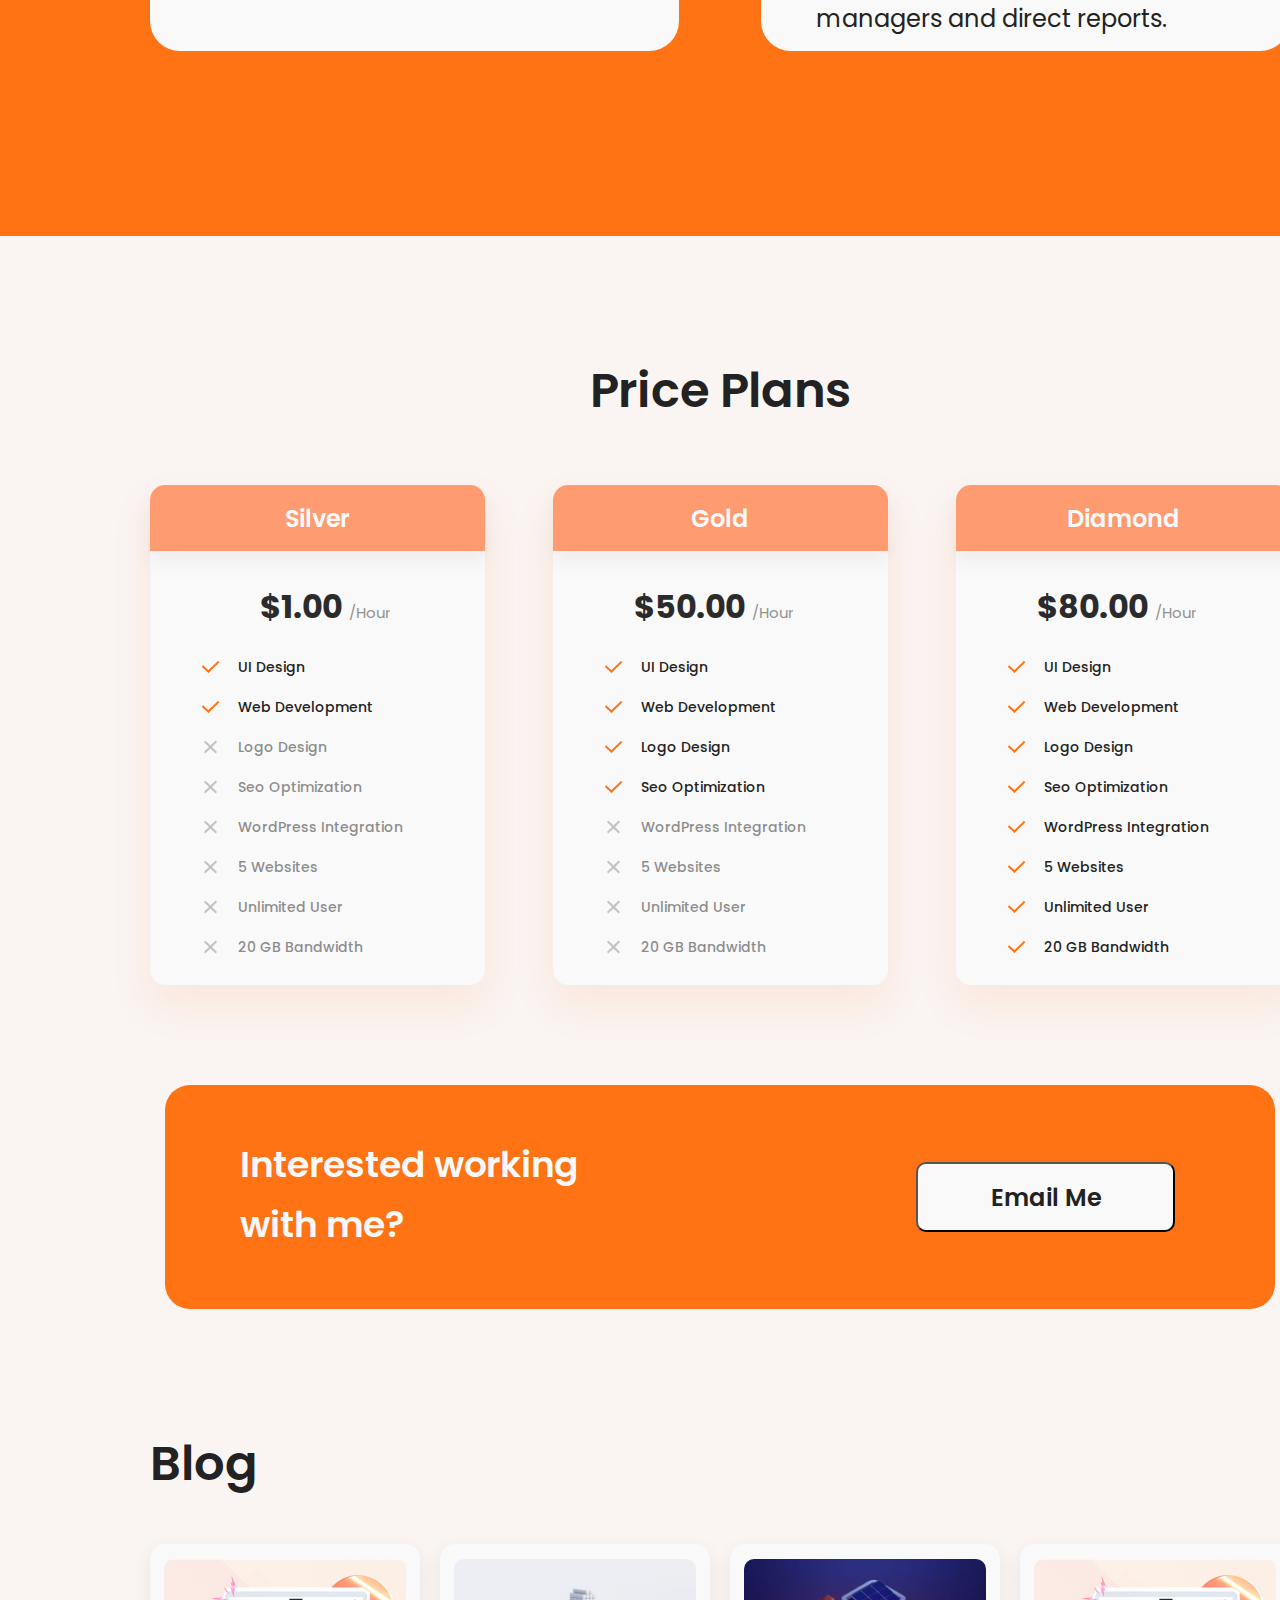
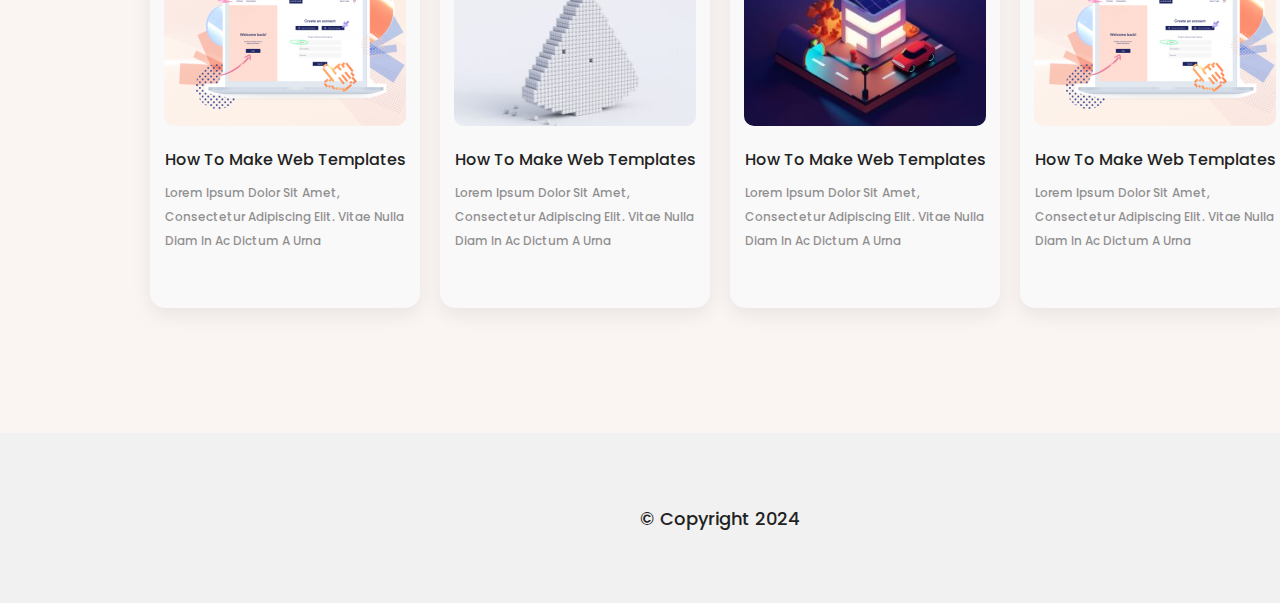
==== commit bb98fb40: "Commit 1" ====
--- a/index.html
+++ b/index.html
@@ -13,7 +13,7 @@
 </head>
 <body>
 <div class="content-wrapper flex">
-    <p class="logo">logo</p>
+<!--    <p class="logo">logo</p>-->
     <header class="flex">
         <div class="header-info flex">
             <h1 class="font-size core-font">I’m Mohammad Reza. a Frontend developer.</h1>
--- a/style.css
+++ b/style.css
@@ -37,14 +37,14 @@
     margin: 100px 176px 125px 182px;
 }
 
-.logo {
-    color: #F9F9F9;
-    font-size: 18px;
-    font-weight: 500;
-    position: absolute;
-    top: 36px;
-    left: 22px;
-}
+/*.logo {*/
+/*    color: #F9F9F9;*/
+/*    font-size: 18px;*/
+/*    font-weight: 500;*/
+/*    position: absolute;*/
+/*    top: 36px;*/
+/*    left: 22px;*/
+/*}*/
 
 .header-info {
     width: 509px;
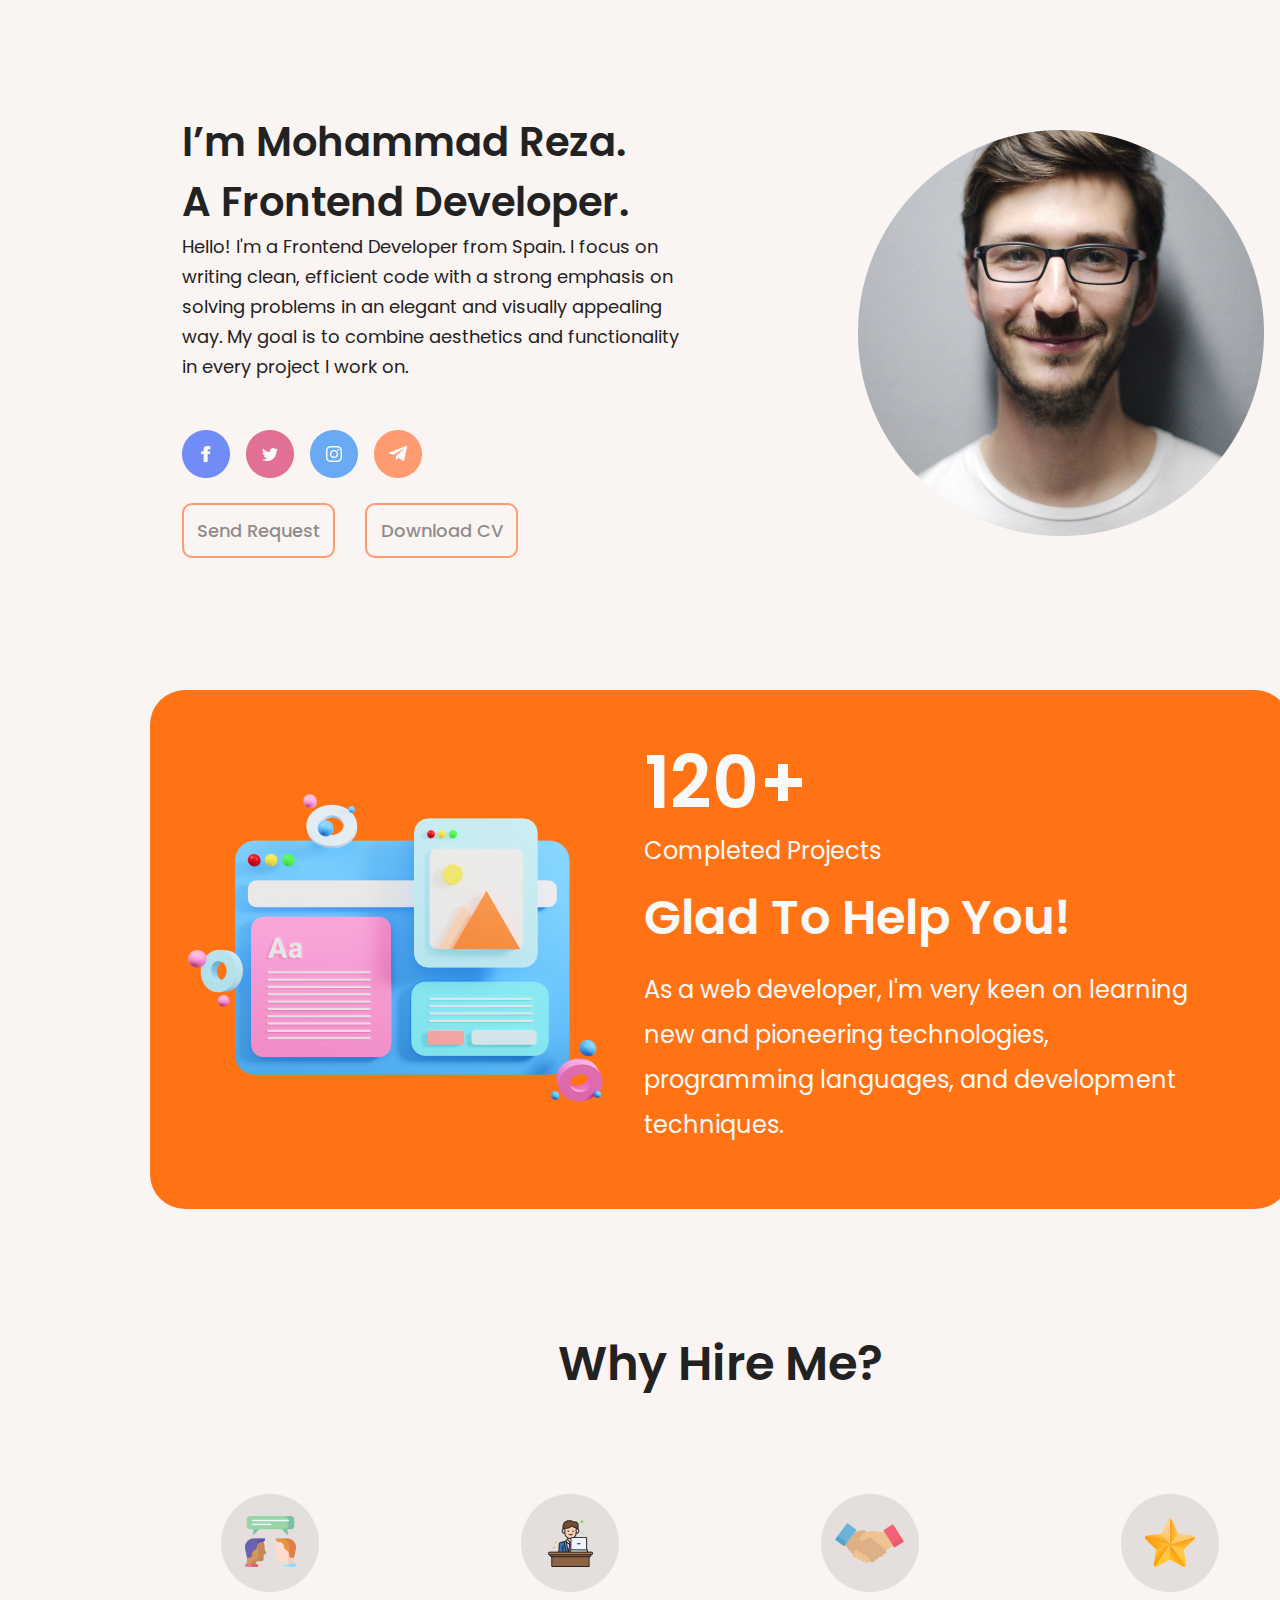
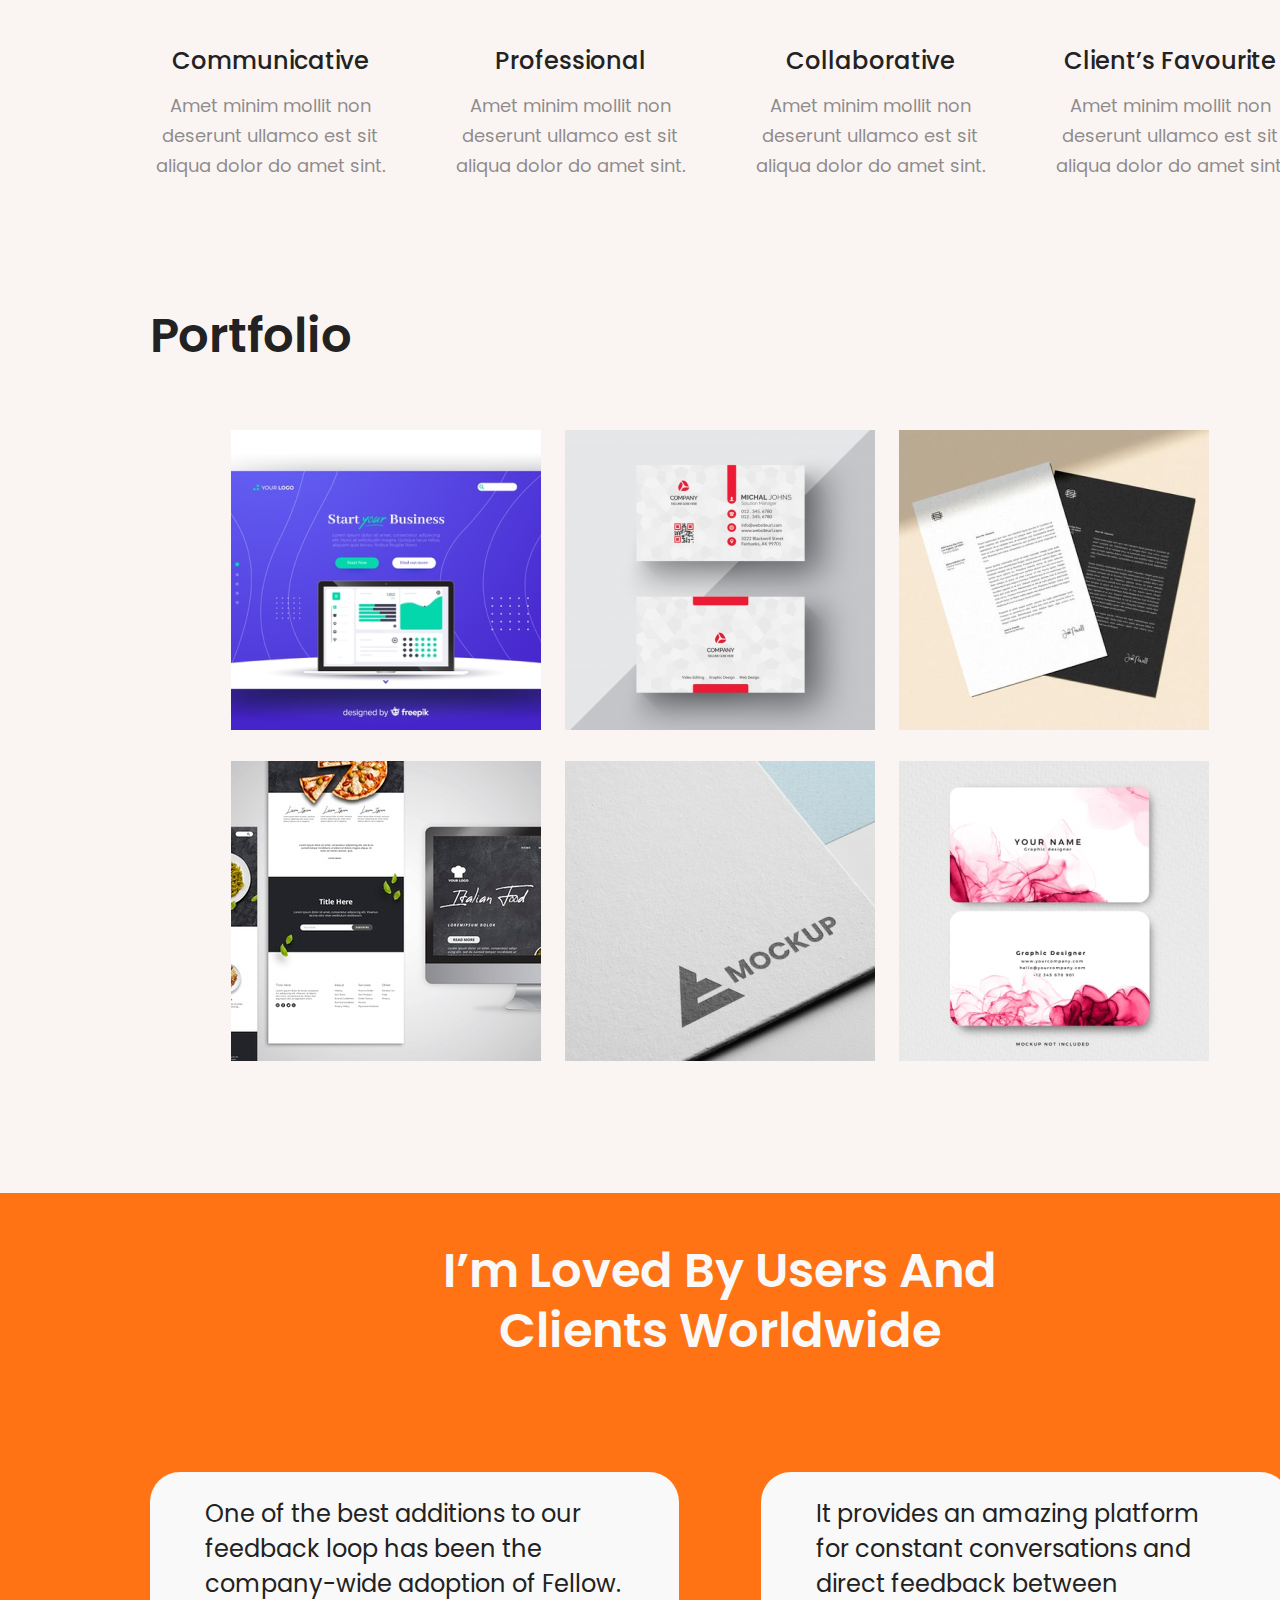
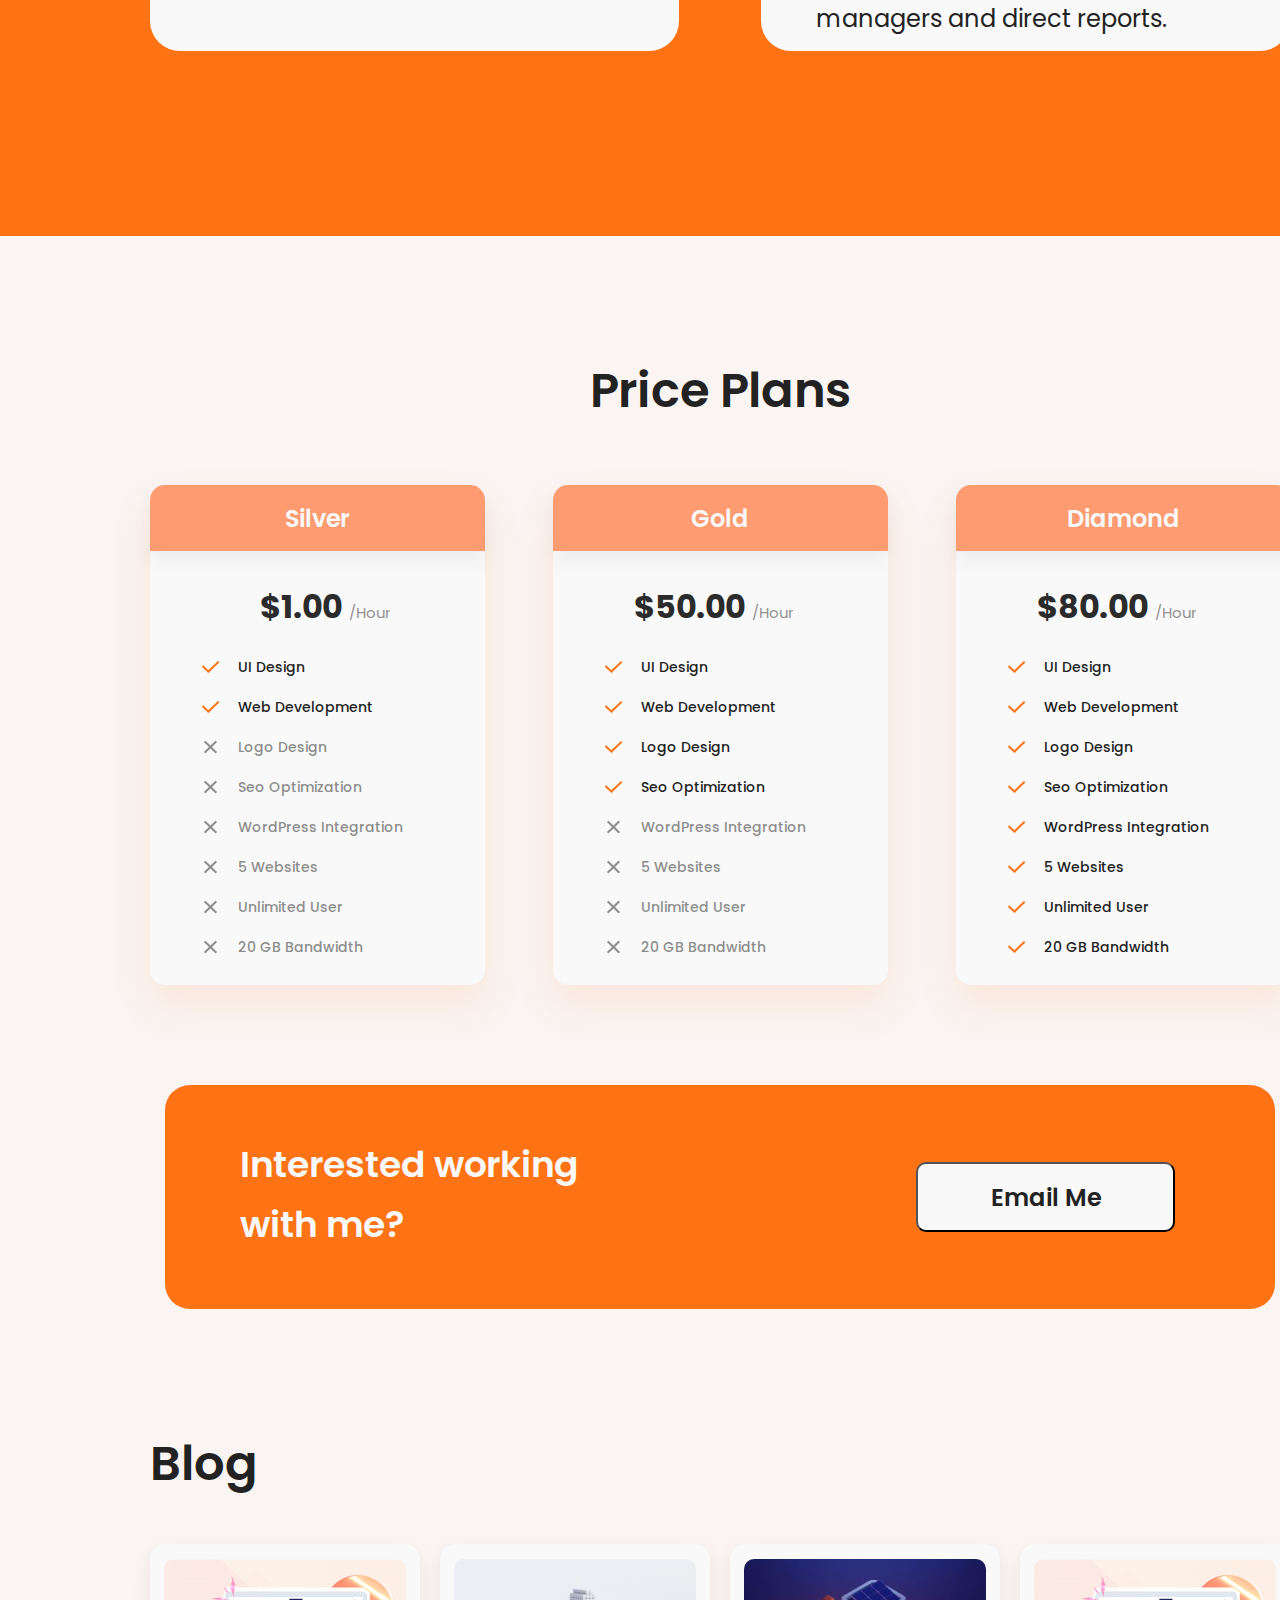
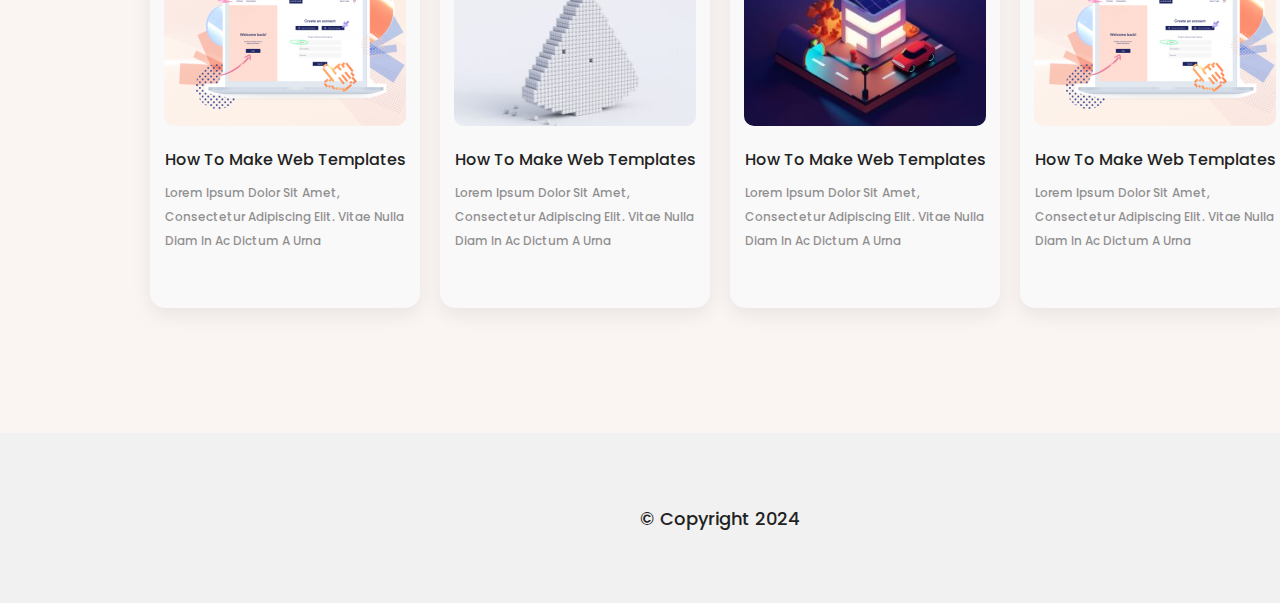
==== commit 41ed9e9b: "Commit 1" ====
--- a/index.html
+++ b/index.html
@@ -5,35 +5,35 @@
     <meta name="viewport"
           content="width=device-width, user-scalable=no, initial-scale=1.0, maximum-scale=1.0, minimum-scale=1.0">
     <meta http-equiv="X-UA-Compatible" content="ie=edge">
-    <title>Mohammad Reza | Frontend Developer</title>
+    <title>M.Reza | Frontend Developer</title>
     <link rel="icon" href="Images/Favicon/favicon.ico" type="image/x-icon">
     <link rel="icon" href="Images/Favicon/favicon-16x16.png" type="image/png" sizes="16x16">
     <link rel="icon" href="Images/Favicon/favicon-32x32.png" type="image/png" sizes="32x32">
     <link rel="stylesheet" href="style.css">
 </head>
 <body>
-<div class="content-wrapper flex">
+<div class="content-wrapper flex-center">
 <!--    <p class="logo">logo</p>-->
-    <header class="flex">
-        <div class="header-info flex">
+    <header class="flex-center">
+        <div class="header-info flex-center">
             <h1 class="font-size core-font">I’m Mohammad Reza. a Frontend developer.</h1>
             <p>Hello! I'm a Frontend Developer from Spain. I focus on writing clean, efficient code with a strong emphasis on solving problems in an elegant and visually appealing way. My goal is to combine aesthetics and functionality in every project I work on.</p>
-            <div class="icons-container flex">
+            <div class="icons-container flex-center">
                 <a href="https://www.facebook.com" target="_blank"><img src="Images/Social_Media_Icons/facebook-icon.png" alt="Facebook Profile"></a>
                 <a href="https://www.twitter.com" target="_blank"><img src="Images/Social_Media_Icons/twitter-icon.png" alt="Twitter Profile"></a>
                 <a href="https://www.instagram.com" target="_blank"><img src="Images/Social_Media_Icons/instagram-icon.png" alt="Instagram Profile"></a>
                 <a href="https://t.me" target="_blank"><img src="Images/Social_Media_Icons/telegram-icon.png" alt="Telegram Profile"></a>
             </div>
             <div class="buttons-container">
-                <button class="button send">Send Request</button>
-                <button class="button download">Download CV</button>
+                <button class="btn">Send Request</button>
+                <button class="btn">Download CV</button>
             </div>
         </div>
         <img src="Images/Mohammad_Reza.png" alt="Photo of Mohammad Reza">
     </header>
-    <main class="main flex">
+    <main class="main flex-center">
         <!----------------------------section introduction--------------------------->
-        <section class="introduction flex">
+        <section class="introduction flex-center">
             <img src="Images/Website_Mockup.png" alt="Website Mockup Image">
             <div class="text-container">
                 <p>120+</p>
@@ -43,25 +43,25 @@
             </div>
         </section>
         <!----------------------------section skills--------------------------------->
-        <section class="skills flex">
+        <section class="skills flex-center">
             <h2 class="skills-title core-font">Why Hire Me?</h2>
-            <div class="skills-cards flex">
-                <article class="skills-card flex">
+            <div class="skills-cards flex-center">
+                <article class="skills-card flex-center">
                     <img src="Images/Skills/Communicative.png" alt="Communicative icon: two heads with speech bubble">
                     <h4>Communicative</h4>
                     <p>Amet minim mollit non deserunt ullamco est sit aliqua dolor do amet sint.</p>
                 </article>
-                <article class="skills-card flex">
+                <article class="skills-card flex-center">
                     <img src="Images/Skills/Professional.png" alt="Professional icon: person at desk with computer">
                     <h4>Professional</h4>
                     <p>Amet minim mollit non deserunt ullamco est sit aliqua dolor do amet sint.</p>
                 </article>
-                <article class="skills-card flex">
+                <article class="skills-card flex-center">
                     <img src="Images/Skills/Collaborative.png" alt="Collaborative icon: two hands shaking">
                     <h4>Collaborative</h4>
                     <p>Amet minim mollit non deserunt ullamco est sit aliqua dolor do amet sint.</p>
                 </article>
-                <article class="skills-card flex">
+                <article class="skills-card flex-center">
                     <img src="Images/Skills/Favourite.png" alt="Client's Favourite icon: yellow star">
                     <h4>Client’s Favourite</h4>
                     <p>Amet minim mollit non deserunt ullamco est sit aliqua dolor do amet sint.</p>
@@ -77,33 +77,33 @@
                 <a href="#"><img src="Images/Portfolio/letterhead-template.png" alt="Elegant letterhead templates in white and black with company branding"></a>
                 <a href="#"><img src="Images/Portfolio/restaurant-menu.png" alt="Restaurant menu design featuring Italian food with a clean layout"></a>
                 <a href="#"><img src="Images/Portfolio/mockup-design.png" alt="Mockup design showcasing a logo on textured paper"></a>
-                <a href="#" class="inactive-link"><img src="Images/Portfolio/gift-card.png" alt="Stylish gift cards with pink floral design and placeholder text"></a>
+                <a href="#"><img src="Images/Portfolio/gift-card.png" alt="Stylish gift cards with pink floral design and placeholder text"></a>
             </div>
         </section>
         <!----------------------------section quotes--------------------------------->
-        <section class="quotes flex">
+        <section class="quotes flex-center">
             <h2 class="quotes-title core-font">I’m Loved By Users And Clients Worldwide</h2>
-            <div class="quotes-container flex">
-                <blockquote class="quote-one flex">
+            <div class="quotes-container flex-center">
+                <blockquote class="quote-one flex-center">
                     <p class="quote-one-text">One of the best additions to our feedback loop has been the company-wide adoption of Fellow.</p>
                 </blockquote>
-                <blockquote class="quote-two flex">
+                <blockquote class="quote-two flex-center">
                     <p class="quote-two-text">It provides an amazing platform for constant conversations and direct feedback between managers and direct reports.</p>
                 </blockquote>
             </div>
         </section>
         <!----------------------------section prices--------------------------------->
-        <section class="prices flex">
+        <section class="prices flex-center">
             <h2 class="prices-title core-font">Price plans</h2>
-            <div class="price-cards-container flex">
+            <div class="price-cards-container flex-center">
                 <div class="price-card silver">
-                    <div class="price-card-title flex">silver</div>
+                    <div class="price-card-title flex-center">silver</div>
                     <div class="plan-price">
                         <h2 class="price">$1.00 <span>/Hour</span></h2>
                     </div>
                     <ul class="plan-features">
-                        <li class="checked"><img src="Images/Prices/Check.png" alt="Checked" class="icon"> UI Design</li>
-                        <li class="checked"><img src="Images/Prices/Check.png" alt="Checked" class="icon"> Web Development</li>
+                        <li><img src="Images/Prices/Check.png" alt="Checked" class="icon"> UI Design</li>
+                        <li><img src="Images/Prices/Check.png" alt="Checked" class="icon"> Web Development</li>
                         <li class="unchecked"><img src="Images/Prices/Unchecked.png" alt="Unchecked" class="icon"> Logo Design</li>
                         <li class="unchecked"><img src="Images/Prices/Unchecked.png" alt="Unchecked" class="icon"> Seo Optimization</li>
                         <li class="unchecked"><img src="Images/Prices/Unchecked.png" alt="Unchecked" class="icon"> WordPress Integration</li>
@@ -113,15 +113,15 @@
                     </ul>
                 </div>
                 <div class="price-card gold">
-                    <div class="price-card-title flex">gold</div>
+                    <div class="price-card-title flex-center">gold</div>
                     <div class="plan-price">
                         <h2 class="price">$50.00 <span>/Hour</span></h2>
                     </div>
                     <ul class="plan-features">
-                        <li class="checked"><img src="Images/Prices/Check.png" alt="Checked" class="icon"> UI Design</li>
-                        <li class="checked"><img src="Images/Prices/Check.png" alt="Checked" class="icon"> Web Development</li>
-                        <li class="checked"><img src="Images/Prices/Check.png" alt="Checked" class="icon"> Logo Design</li>
-                        <li class="checked"><img src="Images/Prices/Check.png" alt="Checked" class="icon"> Seo Optimization</li>
+                        <li><img src="Images/Prices/Check.png" alt="Checked" class="icon"> UI Design</li>
+                        <li><img src="Images/Prices/Check.png" alt="Checked" class="icon"> Web Development</li>
+                        <li><img src="Images/Prices/Check.png" alt="Checked" class="icon"> Logo Design</li>
+                        <li><img src="Images/Prices/Check.png" alt="Checked" class="icon"> Seo Optimization</li>
                         <li class="unchecked"><img src="Images/Prices/Unchecked.png" alt="Unchecked" class="icon"> WordPress Integration</li>
                         <li class="unchecked"><img src="Images/Prices/Unchecked.png" alt="Unchecked" class="icon"> 5 Websites</li>
                         <li class="unchecked"><img src="Images/Prices/Unchecked.png" alt="Unchecked" class="icon"> Unlimited User</li>
@@ -129,47 +129,47 @@
                     </ul>
                 </div>
                 <div class="price-card diamond">
-                    <div class="price-card-title flex">diamond</div>
+                    <div class="price-card-title flex-center">diamond</div>
                     <div class="plan-price">
                         <h2 class="price">$80.00 <span>/Hour</span></h2>
                     </div>
                     <ul class="plan-features">
-                        <li class="checked"><img src="Images/Prices/Check.png" alt="Checked" class="icon"> UI Design</li>
-                        <li class="checked"><img src="Images/Prices/Check.png" alt="Checked" class="icon"> Web Development</li>
-                        <li class="checked"><img src="Images/Prices/Check.png" alt="Checked" class="icon"> Logo Design</li>
-                        <li class="checked"><img src="Images/Prices/Check.png" alt="Checked" class="icon"> Seo Optimization</li>
-                        <li class="checked"><img src="Images/Prices/Check.png" alt="Checked" class="icon"> WordPress Integration</li>
-                        <li class="checked"><img src="Images/Prices/Check.png" alt="Checked" class="icon"> 5 Websites</li>
-                        <li class="checked"><img src="Images/Prices/Check.png" alt="Checked" class="icon"> Unlimited User</li>
-                        <li class="checked"><img src="Images/Prices/Check.png" alt="Checked" class="icon"> 20 GB Bandwidth</li>
+                        <li><img src="Images/Prices/Check.png" alt="Checked" class="icon"> UI Design</li>
+                        <li><img src="Images/Prices/Check.png" alt="Checked" class="icon"> Web Development</li>
+                        <li><img src="Images/Prices/Check.png" alt="Checked" class="icon"> Logo Design</li>
+                        <li><img src="Images/Prices/Check.png" alt="Checked" class="icon"> Seo Optimization</li>
+                        <li><img src="Images/Prices/Check.png" alt="Checked" class="icon"> WordPress Integration</li>
+                        <li><img src="Images/Prices/Check.png" alt="Checked" class="icon"> 5 Websites</li>
+                        <li><img src="Images/Prices/Check.png" alt="Checked" class="icon"> Unlimited User</li>
+                        <li><img src="Images/Prices/Check.png" alt="Checked" class="icon"> 20 GB Bandwidth</li>
                     </ul>
                 </div>
             </div>
-            <div class="email-container flex">
+            <div class="email-container flex-center">
                 <h4 class="email-title">Interested working with me?</h4>
                 <button class="email-button">Email Me</button>
             </div>
         </section>
         <!----------------------------section Blog ---------------------------------->
-        <section class="blog flex">
+        <section class="blog flex-center">
             <h2 class="blog-title core-font">Blog</h2>
-            <div class="blog-cards-container flex">
-                <article class="blog-card flex">
+            <div class="blog-cards-container flex-center">
+                <article class="blog-card flex-center">
                     <img src="Images/Blog/sign-up.png" alt="online registration form">
                     <h3 class="blog-card-title">How to make web templates</h3>
                     <p class="blog-card-description">Lorem ipsum dolor sit amet, consectetur adipiscing elit. Vitae nulla diam in ac dictum a urna</p>
                 </article>
-                <article class="blog-card flex">
+                <article class="blog-card flex-center">
                     <img src="Images/Blog/Pine-tree.png" alt="Pine-tree made of white cubes">
                     <h3 class="blog-card-title">How to make web templates</h3>
                     <p class="blog-card-description">Lorem ipsum dolor sit amet, consectetur adipiscing elit. Vitae nulla diam in ac dictum a urna</p>
                 </article>
-                <article class="blog-card flex">
+                <article class="blog-card flex-center">
                     <img src="Images/Blog/3D_model.png" alt="3D model of a house with solar panels and a car on the street">
                     <h3 class="blog-card-title">How to make web templates</h3>
                     <p class="blog-card-description">Lorem ipsum dolor sit amet, consectetur adipiscing elit. Vitae nulla diam in ac dictum a urna</p>
                 </article>
-                <article class="blog-card flex">
+                <article class="blog-card flex-center">
                     <img src="Images/Blog/sign-up.png" alt="online registration form">
                     <h3 class="blog-card-title">How to make web templates</h3>
                     <p class="blog-card-description">Lorem ipsum dolor sit amet, consectetur adipiscing elit. Vitae nulla diam in ac dictum a urna</p>
@@ -177,8 +177,8 @@
             </div>
         </section>
     </main>
-    <footer class="flex">
-        <p>© Copyright 2024</p>
+    <footer class="flex-center">
+        <p>&#169; Copyright 2024</p>
     </footer>
 </div>
 </body>
--- a/style.css
+++ b/style.css
@@ -7,7 +7,7 @@
     font-family: "Poppins", sans-serif;
 }
 
-.flex {
+.flex-center {
     display: flex;
     justify-content: center;
     align-items: center;
@@ -95,8 +95,7 @@
     gap: 30px;
 }
 
-.send,
-.download {
+.btn{
     width: 153px;
     height: 55px;
     border-radius: 10px;
@@ -108,14 +107,12 @@
     transition: background 0.5s, color 0.5s, transform 0.3s;
 }
 
-.send:hover,
-.download:hover {
+.btn:hover {
     transform: scale(1.05);
     cursor: pointer;
 }
 
-.send:active,
-.download:active {
+.btn:active {
     background: #FF2950;
     color: #F9F9F9;
 }
@@ -384,11 +381,7 @@
     left: 0;
 }
 
-.unchecked .icon {
-    opacity: 0.5;
-}
-
-.plan-features li.unchecked {
+.unchecked {
     opacity: 0.5;
 }
 /**************      email-container    *************/
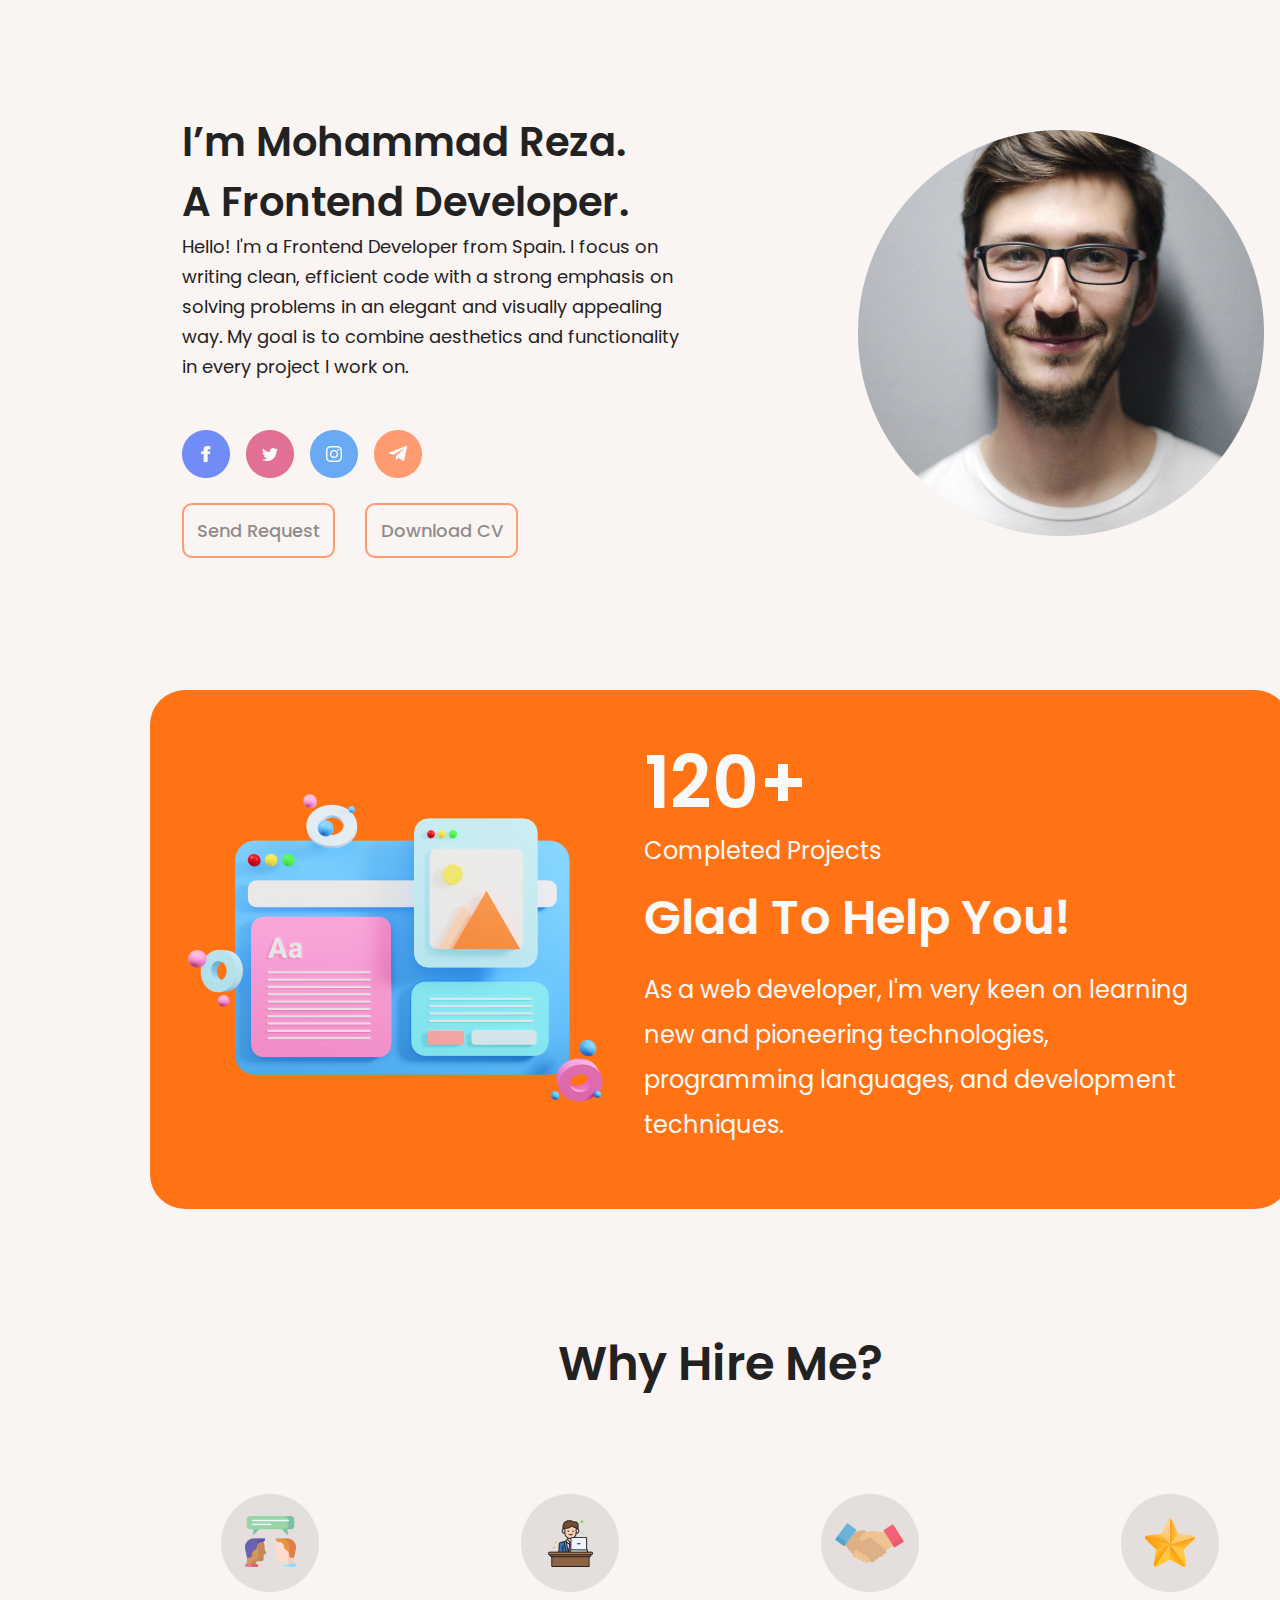
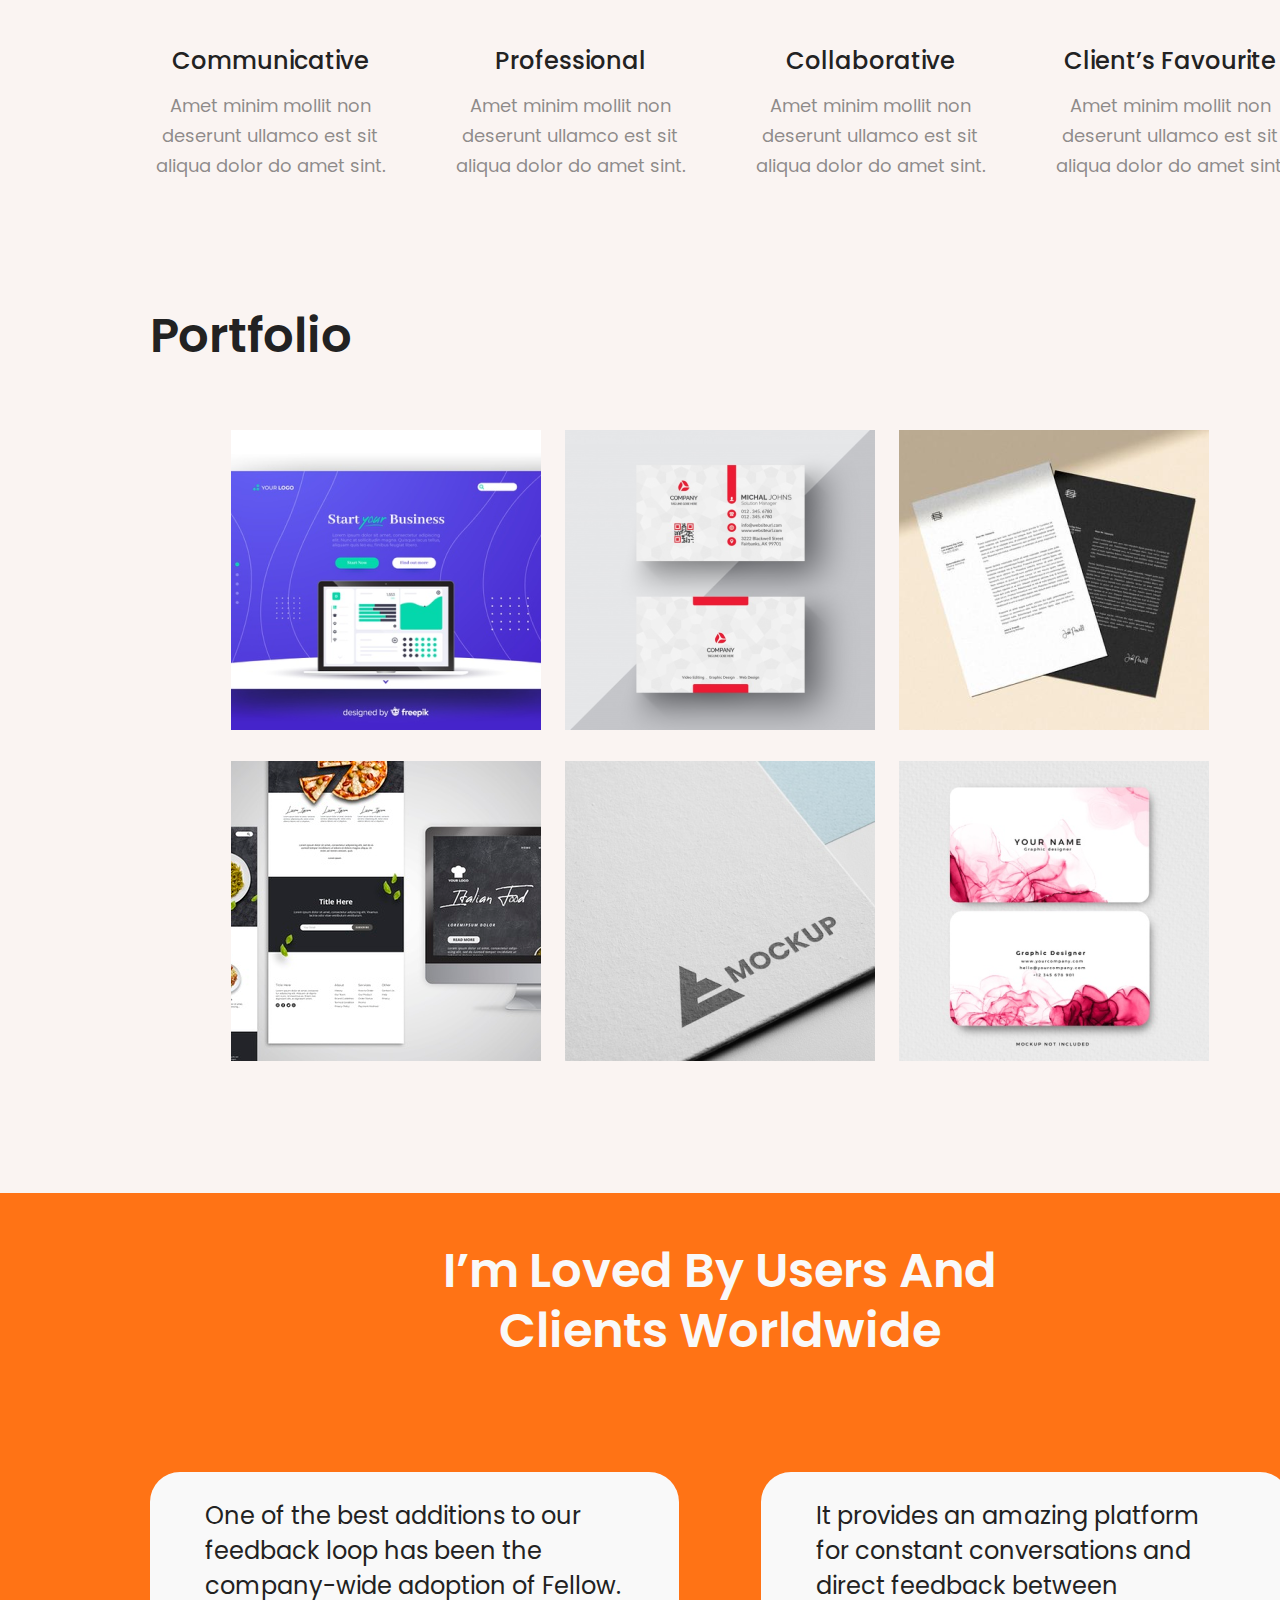
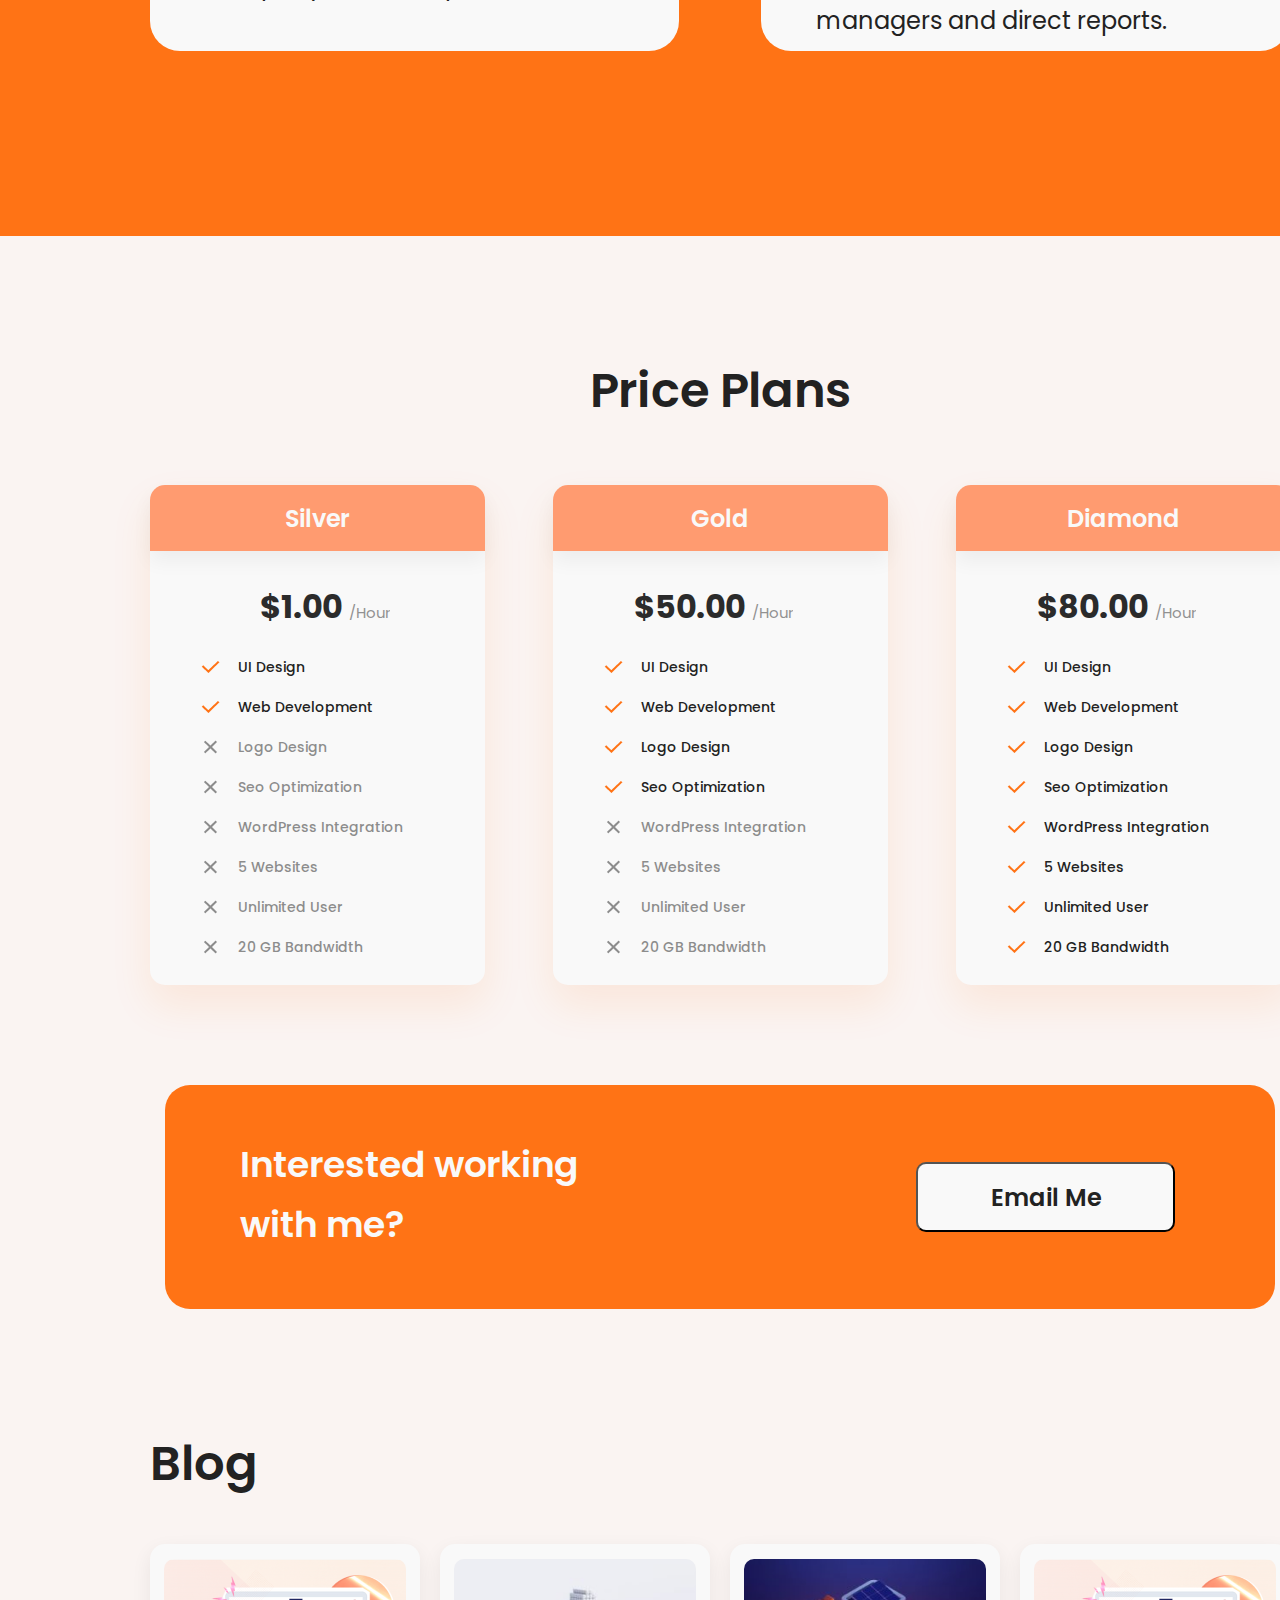
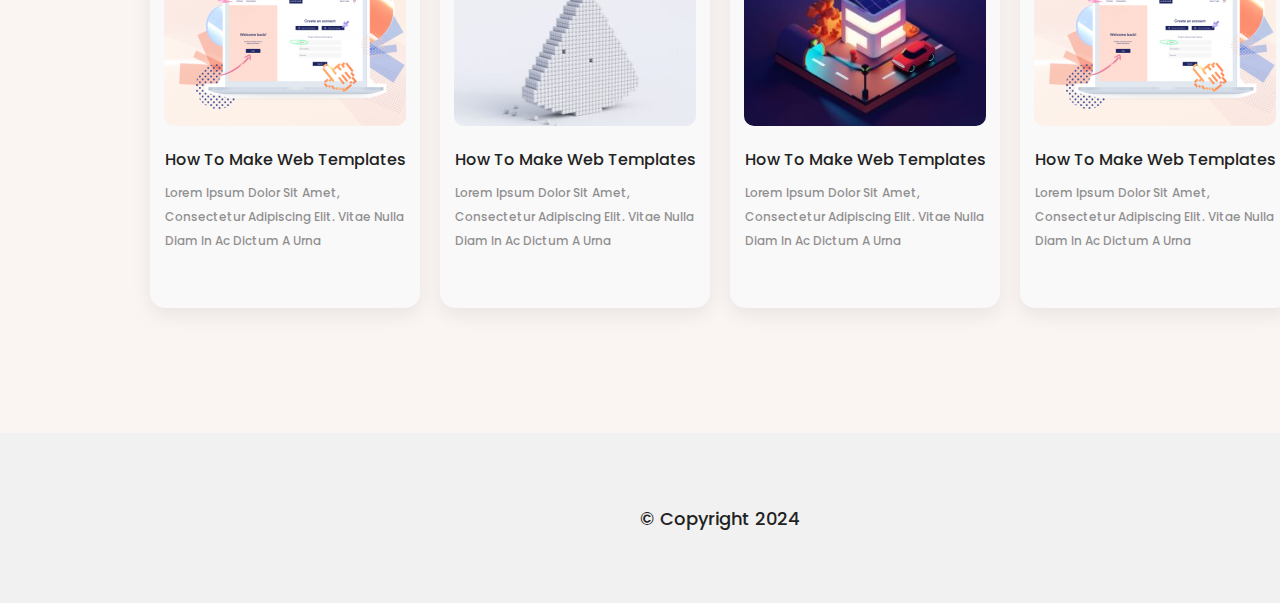
==== commit df47294c: "Commit 1" ====
--- a/index.html
+++ b/index.html
@@ -16,8 +16,10 @@
 <!--    <p class="logo">logo</p>-->
     <header class="flex-center">
         <div class="header-info flex-center">
-            <h1 class="font-size core-font">I’m Mohammad Reza. a Frontend developer.</h1>
-            <p>Hello! I'm a Frontend Developer from Spain. I focus on writing clean, efficient code with a strong emphasis on solving problems in an elegant and visually appealing way. My goal is to combine aesthetics and functionality in every project I work on.</p>
+            <h1 class="core-font">I’m Mohammad Reza. a Frontend developer.</h1>
+            <p>
+                Hello! I'm a Frontend Developer from Spain. I focus on writing clean, efficient code with a strong emphasis on solving problems in an elegant and visually appealing way. My goal is to combine aesthetics and functionality in every project I work on.
+            </p>
             <div class="icons-container flex-center">
                 <a href="https://www.facebook.com" target="_blank"><img src="Images/Social_Media_Icons/facebook-icon.png" alt="Facebook Profile"></a>
                 <a href="https://www.twitter.com" target="_blank"><img src="Images/Social_Media_Icons/twitter-icon.png" alt="Twitter Profile"></a>
@@ -35,10 +37,10 @@
         <!----------------------------section introduction--------------------------->
         <section class="introduction flex-center">
             <img src="Images/Website_Mockup.png" alt="Website Mockup Image">
-            <div class="text-container">
+            <div class="text-container flex-center">
                 <p>120+</p>
                 <p>Completed Projects</p>
-                <h3 class="introduction-title core-font">Glad to Help You!</h3>
+                <h2 class="introduction-title core-font">Glad to Help You!</h2>
                 <p>As a web developer, I'm very keen on learning new and pioneering technologies, programming languages, and development techniques.</p>
             </div>
         </section>
@@ -84,11 +86,11 @@
         <section class="quotes flex-center">
             <h2 class="quotes-title core-font">I’m Loved By Users And Clients Worldwide</h2>
             <div class="quotes-container flex-center">
-                <blockquote class="quote-one flex-center">
-                    <p class="quote-one-text">One of the best additions to our feedback loop has been the company-wide adoption of Fellow.</p>
+                <blockquote class="quote quote-one flex-center">
+                    <p class="quote-text">One of the best additions to our feedback loop has been the company-wide adoption of Fellow.</p>
                 </blockquote>
-                <blockquote class="quote-two flex-center">
-                    <p class="quote-two-text">It provides an amazing platform for constant conversations and direct feedback between managers and direct reports.</p>
+                <blockquote class="quote quote-two flex-center">
+                    <p class="quote-text">It provides an amazing platform for constant conversations and direct feedback between managers and direct reports.</p>
                 </blockquote>
             </div>
         </section>
@@ -98,7 +100,7 @@
             <div class="price-cards-container flex-center">
                 <div class="price-card silver">
                     <div class="price-card-title flex-center">silver</div>
-                    <div class="plan-price">
+                    <div class="plan-price flex-center">
                         <h2 class="price">$1.00 <span>/Hour</span></h2>
                     </div>
                     <ul class="plan-features">
@@ -114,7 +116,7 @@
                 </div>
                 <div class="price-card gold">
                     <div class="price-card-title flex-center">gold</div>
-                    <div class="plan-price">
+                    <div class="plan-price flex-center">
                         <h2 class="price">$50.00 <span>/Hour</span></h2>
                     </div>
                     <ul class="plan-features">
@@ -130,7 +132,7 @@
                 </div>
                 <div class="price-card diamond">
                     <div class="price-card-title flex-center">diamond</div>
-                    <div class="plan-price">
+                    <div class="plan-price flex-center">
                         <h2 class="price">$80.00 <span>/Hour</span></h2>
                     </div>
                     <ul class="plan-features">
--- a/style.css
+++ b/style.css
@@ -53,7 +53,7 @@
     margin: 12px 0 7px 0;
 }
 
-h1.font-size {
+h1.core-font {
     width: 475px;
     font-size: 40px;
 }
@@ -136,8 +136,6 @@
 }
 
 .text-container {
-    display: flex;
-    justify-content: center;
     align-items: start;
     flex-direction: column;
     margin: 62px 76px 63px 0;
@@ -181,7 +179,6 @@
 }
 
 .skills-title {
-    color: #222;
     margin-bottom: 100px;
 }
 
@@ -261,33 +258,24 @@
     gap: 82px;
 }
 
-.quote-one {
+.quote {
     width: 529px;
     height: 179px;
     border-radius: 30px;
     background: #F9F9F9;
+}
+
+.quote-one {
     padding: 24px 55px 47px 55px;
 }
 
 .quote-two {
-    width: 529px;
-    height: 179px;
-    border-radius: 30px;
-    background: #F9F9F9;
     padding: 24px 55px 11px 55px;
 }
 
-.quote-one-text {
-    width: 419px;
-    height: 108px;
-    color: #222;
-    font-size: 24px;
-    font-weight: 400;
-}
-
-.quote-two-text {
-    width: 419px;
-    height: 144px;
+.quote-text {
+    /*width: 419px;*/
+    /*height: 108px;*/
     color: #222;
     font-size: 24px;
     font-weight: 400;
@@ -329,9 +317,6 @@
 }
 
 .plan-price {
-    display: flex;
-    justify-content: center;
-    align-items: center;
     flex-direction: column;
     text-align: center;
 }
